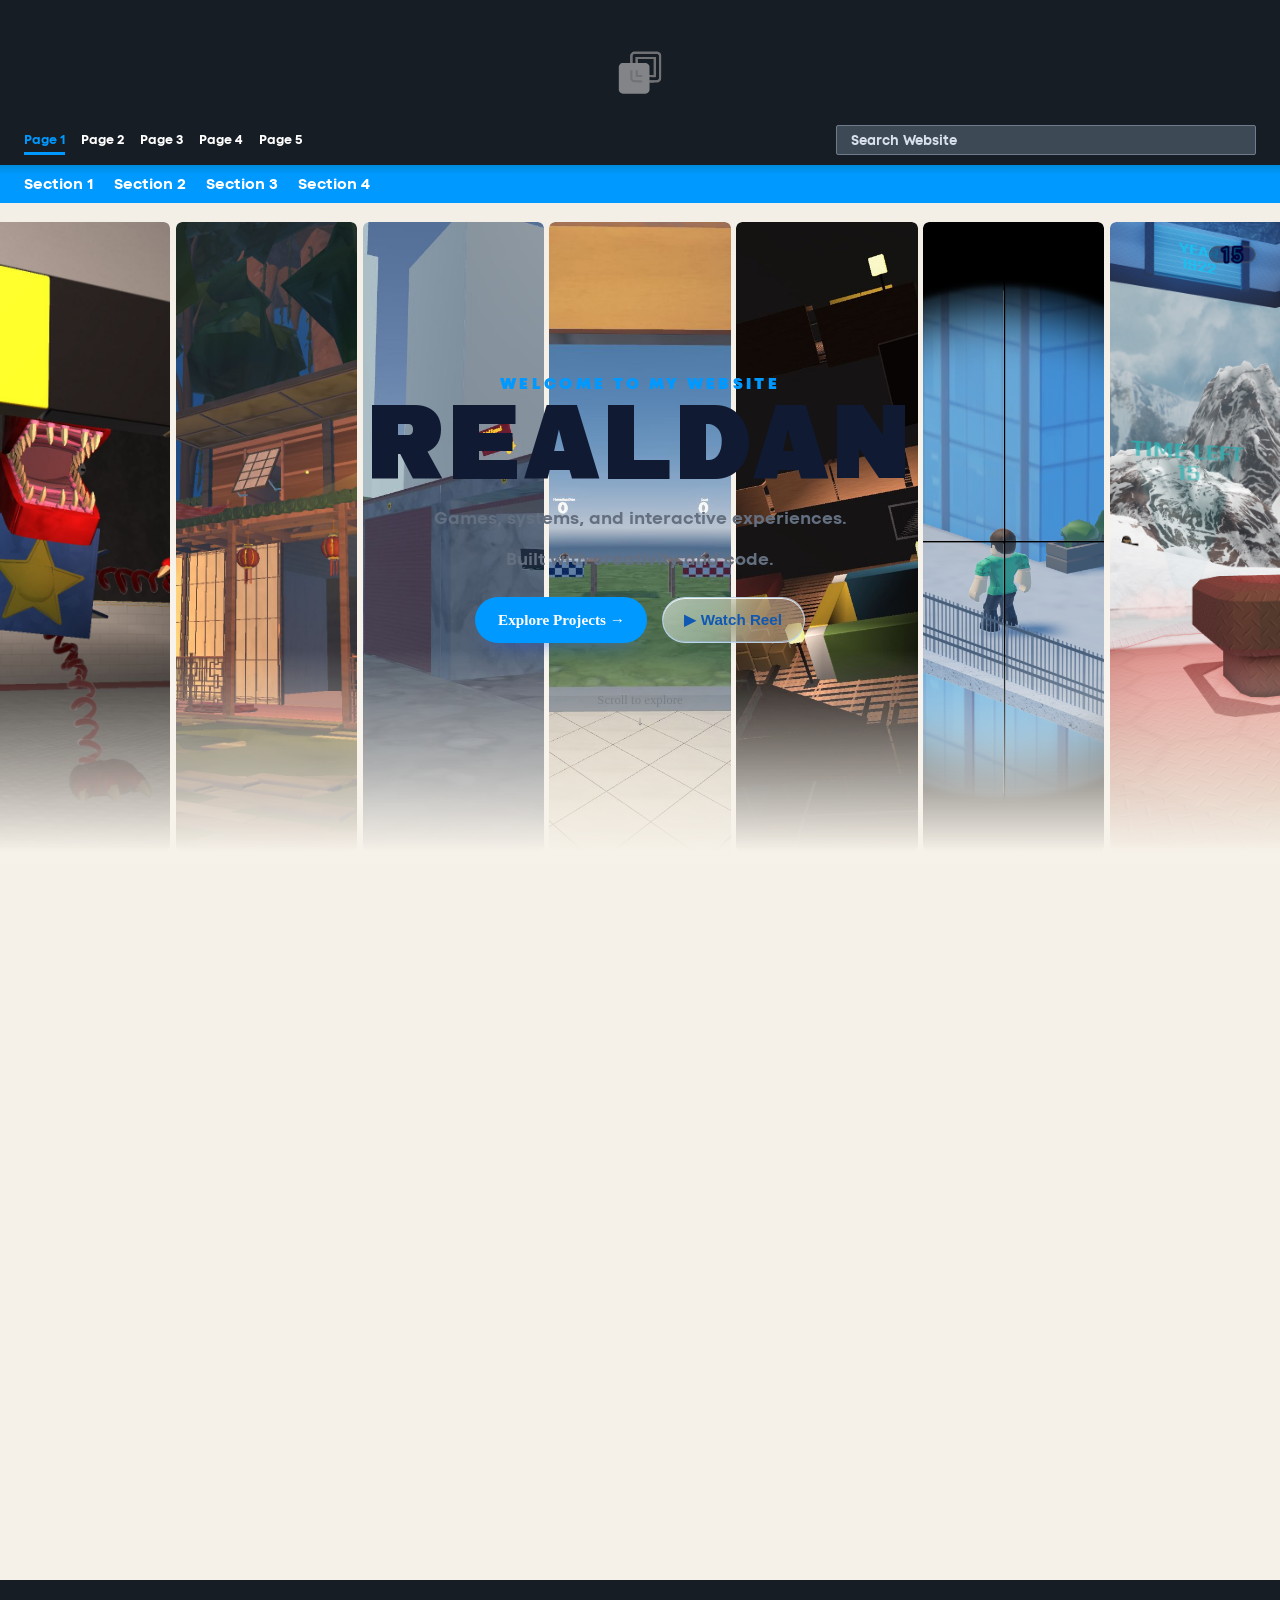
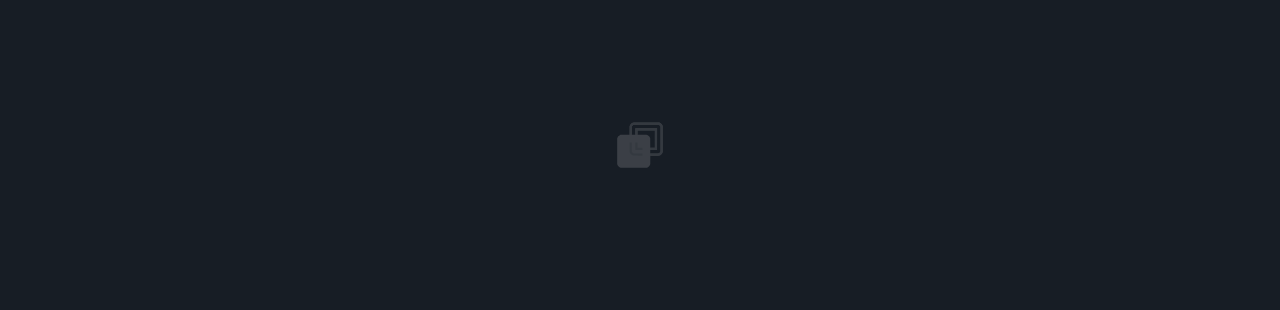
==== index.html @ 208616e4 "Add looping hero video and strip fade-rotation" ====
<!DOCTYPE html>
<html lang="en">
<head>
  <meta charset="UTF-8" />
  <meta name="viewport" content="width=device-width, initial-scale=1.0" />
  <title>Professional Layout</title>
  <link rel="stylesheet" href="styles.css" />
</head>
<body>
  <header>
    <div class="top-bar">
      <div class="top-inner">
        <img class="top-bar-logo" src="Images/logo.svg" alt="Site logo" width="100" height="100" />


        <div class="top-controls">
          <nav class="page-nav" aria-label="Page navigation">
            <a href="index.html" class="page-btn">Page 1</a>
            <a href="page2.html" class="page-btn">Page 2</a>
            <a href="page3.html" class="page-btn">Page 3</a>
            <a href="page4.html" class="page-btn">Page 4</a>
            <a href="page5.html" class="page-btn">Page 5</a>
          </nav>

          <div class="search-wrap">
            <label class="sr-only" for="site-search">Search Website</label>
            <input id="site-search" type="search" placeholder="Search Website" autocomplete="off" />
            <ul id="search-results" class="search-results" hidden></ul>
          </div>
        </div>
      </div>
    </div>

    <nav class="accent-bar" aria-label="Section navigation">
      <div class="accent-inner">
        <a href="#" class="nav-btn">Section 1</a>
        <a href="#" class="nav-btn">Section 2</a>
        <a href="#" class="nav-btn">Section 3</a>
        <a href="#" class="nav-btn">Section 4</a>
      </div>
    </nav>
  </header>

  <section class="games-hero" aria-label="Introduction banner">
    <div class="games-hero-inner">
      <div class="games-image-placeholder">
        <video class="hero-bg-video" autoplay muted loop playsinline aria-hidden="true">
          <source src="Video/testvideo.webm" type="video/webm" />
        </video>
        <div class="hero-strip-row" aria-hidden="true">
          <img class="hero-strip-image js-hero-image" src="Images/Games/img1.jpg" alt="" />
          <img class="hero-strip-image js-hero-image" src="Images/Games/img2.jpg" alt="" />
          <img class="hero-strip-image js-hero-image" src="Images/Games/img3.jpg" alt="" />
          <img class="hero-strip-image js-hero-image" src="Images/Games/img4.jpg" alt="" />
          <img class="hero-strip-image js-hero-image" src="Images/Games/img5.jpg" alt="" />
          <img class="hero-strip-image js-hero-image" src="Images/Games/img6.jpg" alt="" />
          <img class="hero-strip-image js-hero-image" src="Images/Games/img7.jpg" alt="" />
        </div>

        <div class="hero-center-content">
          <p class="hero-kicker">WELCOME TO MY WEBSITE</p>
          <h1 class="games-overlay">REALDAN</h1>
          <p class="games-subtitle">Games, systems, and interactive experiences.</p>
          <p class="games-subtitle games-subtitle-second">Built with creativity and code.</p>

          <div class="hero-actions">
            <a class="hero-btn hero-btn-primary" href="#page-content">Explore Projects <span aria-hidden="true">→</span></a>
            <button class="hero-btn hero-btn-secondary js-open-reel" type="button">▶ Watch Reel</button>
          </div>

          <div class="hero-scroll">
            <span>Scroll to explore</span>
            <span aria-hidden="true">↓</span>
          </div>
        </div>
      </div>
    </div>
  </section>

  <main class="content" id="page-content"></main>

  <div class="reel-modal" id="reel-modal" hidden>
    <div class="reel-modal-dialog" role="dialog" aria-modal="true" aria-label="Watch reel video">
      <button class="reel-close js-close-reel" type="button" aria-label="Close reel">✕</button>
      <video class="reel-video" controls playsinline preload="metadata">
        <source src="Video/testvideo.webm" type="video/webm" />
        Your browser does not support the video tag.
      </video>
    </div>
  </div>

  <footer class="site-footer">
    <div class="site-footer-inner">
      <img class="site-footer-logo" src="Images/logo.svg" alt="Site logo" width="130" height="130" />
    </div>
  </footer>

  <script src="script.js"></script>
</body>
</html>
---- styles.css ----
@font-face {
  font-family: "DIN Bold";
  src: url("Fonts/DIN Bold/DIN Bold.otf") format("opentype");
  font-style: normal;
  font-weight: 700;
}


@font-face {
  font-family: "Big Deal";
  src: url("Fonts/a_big_deal/aBigDeal.ttf") format("opentype");
  font-style: normal;
  font-weight: 700;
}

@font-face {
  font-family: "mont_blanc";
  src: url("Fonts/mont_blanc/MontBlanc-Trial-Black.ttf") format("opentype");
  font-style: normal;
  font-weight: 700;
}

@font-face {
  font-family: "madani_2";
  src: url("Fonts/madani_2/MadaniArabicDEMO-Bold.ttf") format("opentype");
  font-style: normal;
  font-weight: 700;
}

@font-face {
  font-family: "code_next";
  src: url("Fonts/code_next/CodeNext-Trial-Bold.ttf") format("opentype");
  font-style: normal;
  font-weight: 700;
}


:root {
  /* ================================
     QUICK EDIT CONTROLS
     Change these values to customize
     ================================ */

  /* Theme colors */
  --background: #f6f1e8;
  --top-bar: #171d25;
  --top-bar-glow: rgba(255, 255, 255, 0.45);
  --accent: #0099ff;
  --accent-dark: #008bdb;
  --text: #1f1f1f;
  --brand-color: #e1e0dc;

  /* Layout controls (adjust these first) */
  --container-max-width: 1420px;
  --top-bar-height: 165px;
  --top-bar-pad-x: 1.5rem;
  --top-bar-pad-top: 1rem;
  --top-bar-pad-bottom: 1.1rem;
  --row-gap: 0.45rem;
  --top-controls-bottom-gap: 2px;
  --top-controls-drop: 10px;

  --accent-height: 38px;
  --accent-pad-x: 1.5rem;

  --brand-size: 2rem;
  --page-link-size: 0.8rem;
  --section-link-size: 0.95rem;

  --search-width: 420px;
  --search-height: 30px;
  --search-bg: #3e4956;
  --search-outline: #6d7b8c;

  --glow-height: 10px;

  --games-media-height: 680px;

  /* Typography controls */
  --font-ui: "code_next", Arial, Helvetica, sans-serif;
  --font-title: "Big Deal", "mont_blanc", serif;
  --font-kicker: "mont_blanc", Arial, Helvetica, sans-serif;
  --font-body: "code_next", Arial, Helvetica, sans-serif;
  --hero-title-base-size: 6.1rem;
  --hero-subtitle-base-size: 1.08rem;
  --hero-kicker-base-size: 0.95rem;
  --hero-button-base-size: 0.95rem;

  /* Percentage-based scaling (100 = original size) */
  --hero-title-scale: 100;
  --hero-subtitle-scale: 100;
  --hero-kicker-scale: 100;
  --hero-button-scale: 100;
}


* {
  box-sizing: border-box;
  margin: 0;
  padding: 0;
}

html {
  scroll-behavior: smooth;
}

body {
  background-color: var(--background);
  color: var(--text);
  min-height: 100vh;
  display: flex;
  flex-direction: column;
}

.page-btn,
.nav-btn,
#site-search,
.search-results li button,
.games-overlay,
.content,
.content h1,
.content p,
.content a,
.games-subtitle,
.sr-only {
  font-family: var(--font-ui);
}

.top-bar {
  position: relative;
  width: 100%;
  min-height: var(--top-bar-height);
  background-color: var(--top-bar);
  color: #ffffff;
  padding: var(--top-bar-pad-top) var(--top-bar-pad-x) var(--top-bar-pad-bottom);
}


.top-bar::before {
  content: "";
  position: absolute;
  top: 0;
  left: 50%;
  transform: translateX(-50%);
  width: min(var(--container-max-width), calc(100% - (var(--top-bar-pad-x) * 2)));
  height: 96px;
  
  -webkit-mask-image: linear-gradient(to right, transparent 0%, #000 50%, transparent 100%);
  mask-image: linear-gradient(to right, transparent 0%, #000 50%, transparent 100%);
  pointer-events: none;
}

/* White glow on the bottom of the dark bar, centered in the main container */
.top-bar::after {
  content: "";
  position: absolute;
  left: 50%;
  transform: translateX(-50%);
  bottom: 0;
  width: min(var(--container-max-width), calc(100% - (var(--top-bar-pad-x) * 2)));
  height: var(--glow-height);
  
  pointer-events: none;
}

.top-inner,
.accent-inner,
.content {
  max-width: var(--container-max-width);
  margin: 0 auto;
}

.top-inner {
  position: relative;
  display: flex;
  flex-direction: column;
  justify-content: flex-end;
  min-height: calc(var(--top-bar-height) - var(--top-bar-pad-top) - var(--top-bar-pad-bottom));
  gap: var(--row-gap);
}

.top-bar-logo {
  position: absolute;
  top: 1.5rem;
  left: 50%;
  transform: translateX(-50%);
  width: 65px;
  height: 65px;
  pointer-events: none;
  opacity: 0.6;
  object-fit: contain;
}

/* Row containing left page links and right search */
.top-controls {
  display: flex;
  align-items: center;
  justify-content: space-between;
  gap: 1rem;
  z-index: 2;
  margin-bottom: var(--top-controls-bottom-gap);
  transform: translateY(var(--top-controls-drop));
}

.page-nav {
  display: flex;
  gap: 1rem;
  flex-wrap: wrap;
}

.page-btn {
  color: #ffffff;
  text-decoration: none;
  font-weight: 400;
  font-size: var(--page-link-size);
  line-height: 1;
}

.page-btn.active {
  color: var(--accent);
  font-weight: 700;
  text-decoration: underline;
  text-decoration-color: var(--accent);
  text-decoration-thickness: 3px;
  text-underline-offset: 8px;
}

.page-btn:hover,
.page-btn:focus-visible {
  text-decoration: underline;
}

.search-wrap {
  position: relative;
  width: min(var(--search-width), 100%);
  margin-left: auto;
}

#site-search {
  width: 100%;
  height: var(--search-height);
  border-radius: 2px;
  border: 1px solid var(--search-outline);
  background-color: var(--search-bg);
  color: #ffffff;
  padding: 0 0.85rem;
  outline: none;
}

#site-search::placeholder {
  color: #d8e1eb;
}

#site-search:focus {
  border-color: #9db0c5;
  box-shadow: 0 0 0 2px rgba(157, 176, 197, 0.3);
}

.search-results {
  list-style: none;
  position: absolute;
  top: calc(100% + 0.35rem);
  left: 0;
  right: 0;
  background: #ffffff;
  color: #1f1f1f;
  border: 1px solid #cad2db;
  border-radius: 8px;
  max-height: 220px;
  overflow-y: auto;
  z-index: 5;
}

.search-results li button {
  width: 100%;
  text-align: left;
  border: none;
  background: transparent;
  padding: 0.6rem 0.75rem;
  cursor: pointer;
}

.search-results li button:hover,
.search-results li button:focus {
  background: #f1f4f8;
}

.accent-bar {
  width: 100%;
  height: var(--accent-height);
  display: flex;
  align-items: center;
  padding: 0 var(--accent-pad-x);
  background: linear-gradient(to bottom, var(--accent-dark) 0%, var(--accent) 24%, var(--accent) 100%);
}

.accent-inner {
  width: 100%;
  display: flex;
  gap: 1.25rem;
}

.nav-btn {
  color: #ffffff;
  text-decoration: none;
  font-size: var(--section-link-size);
  font-weight: 700;
  line-height: 1;
}

.nav-btn:hover,
.nav-btn:focus-visible {
  text-decoration: underline;
}

.content {
  margin: 0 auto;
  min-height: calc(100vh - var(--top-bar-height) - var(--accent-height));
  padding: 0 var(--accent-pad-x);
  width: 100%;
  flex: 1;
}

.search-hit {
  color: #ffffff;
  background-color: var(--accent);
  padding: 0 0.15em;
  border-radius: 2px;
}

.sr-only {
  position: absolute;
  width: 1px;
  height: 1px;
  padding: 0;
  margin: -1px;
  overflow: hidden;
  clip: rect(0, 0, 0, 0);
  white-space: nowrap;
  border: 0;
}

.games-hero {
  padding: 0;
  margin-top: 0rem;
}

.games-hero-inner {
  max-width: var(--container-max-width);
  margin: 0 auto;
}

.games-image-placeholder {
  position: relative;
  width: 100%;
  min-height: var(--games-media-height);
  background: linear-gradient(to bottom, #f4efe6 0%, #f8f4ed 72%, var(--background) 100%);
  overflow: hidden;
  display: flex;
  align-items: center;
  justify-content: center;
  padding: 2.2rem 1rem 1.25rem;
}

.hero-bg-video {
  position: absolute;
  inset: 0;
  width: 100%;
  height: 100%;
  object-fit: cover;
  opacity: 0.28;
  filter: saturate(85%) contrast(95%);
  z-index: 0;
  pointer-events: none;
}

.games-overlay {
  font-family: var(--font-title);
  font-size: calc(var(--hero-title-base-size) * (var(--hero-title-scale) / 100));
  font-weight: 800;
  color: #101a33;
  text-align: center;
  letter-spacing: 0.03em;
  line-height: 0.92;
}

.games-subtitle {
  font-family: var(--font-body);
  font-size: calc(var(--hero-subtitle-base-size) * (var(--hero-subtitle-scale) / 100));
  font-weight: 400;
  color: #646f80;
  text-align: center;
  line-height: 1.4;
}

.games-subtitle-second {
  margin-top: 0.25rem;
}

.hero-center-content {
  position: relative;
  z-index: 2;
  display: flex;
  flex-direction: column;
  align-items: center;
  justify-content: center;
  gap: 0.75rem;
  text-align: center;
  width: min(560px, 100%);
}

.hero-kicker {
  font-family: var(--font-kicker);
  color: #0099ff;
  font-size: calc(var(--hero-kicker-base-size) * (var(--hero-kicker-scale) / 100));
  letter-spacing: 0.22em;
  font-weight: 700;
}

.hero-actions {
  margin-top: 0.9rem;
  display: flex;
  gap: 0.9rem;
  flex-wrap: wrap;
  justify-content: center;
}

.hero-btn {
  text-decoration: none;
  padding: 0.8rem 1.35rem;
  border-radius: 999px;
  font-weight: 700;
  font-size: calc(var(--hero-button-base-size) * (var(--hero-button-scale) / 100));
  border: 1px solid transparent;
  transition: transform 0.15s ease, box-shadow 0.2s ease;
  cursor: pointer;
}

.hero-btn:hover,
.hero-btn:focus-visible {
  transform: translateY(-1px);
}

.hero-btn-primary {
  background: #0099ff;
  color: #ffffff;
  box-shadow: 0 12px 22px -16px rgba(29, 86, 233, 0.85);
}

.hero-btn-secondary {
  color: #0f58b3;
  border-color: rgba(196, 225, 255, 0.75);
  background:
    linear-gradient(140deg, rgba(255, 255, 255, 0.56), rgba(230, 243, 255, 0.18));
  -webkit-backdrop-filter: blur(18px) saturate(150%);
  backdrop-filter: blur(18px) saturate(150%);
  box-shadow:
    inset 0 1px 0 rgba(255, 255, 255, 0.85),
    inset 0 -1px 0 rgba(156, 197, 255, 0.35),
    0 14px 30px -22px rgba(18, 70, 156, 0.7);
}

.hero-scroll {
  margin-top: 2.4rem;
  display: inline-flex;
  flex-direction: column;
  gap: 0.35rem;
  align-items: center;
  color: #7b8087;
  font-size: 0.8rem;
}

.hero-strip-row {
  position: absolute;
  top: 1.2rem;
  left: -0.7rem;
  right: -0.7rem;
  height: clamp(460px, 70vh, 670px);
  display: flex;
  gap: 0.35rem;
  align-items: flex-start;
  justify-content: space-between;
  pointer-events: none;
  perspective: 1200px;
  transform-style: preserve-3d;
  z-index: 1;
}

.hero-strip-image {
  flex: 1 1 0;
  min-width: 0;
  height: 100%;
  object-fit: cover;
  border-radius: 6px;
  box-shadow: 0 18px 30px -16px rgba(8, 16, 43, 0.4);
  -webkit-mask-image: linear-gradient(to bottom, #000 68%, transparent 100%);
  mask-image: linear-gradient(to bottom, #000 68%, transparent 100%);
  transform-origin: top center;
  transform-style: preserve-3d;
  opacity: 1;
  transition: opacity 0.45s ease;
}

.hero-strip-image.is-fading {
  opacity: 0;
}

.reel-modal[hidden] {
  display: none;
}

.reel-modal {
  position: fixed;
  inset: 0;
  z-index: 20;
  display: grid;
  place-items: center;
}

.reel-modal-dialog {
  position: relative;
  width: min(980px, calc(100% - 1.5rem));
  border-radius: 24px;
  background: transparent;
  padding: 0;
}

.reel-video {
  width: 100%;
  max-height: 80vh;
  border-radius: 24px;
  display: block;
  background: #000;
  box-shadow: 0 26px 54px -28px rgba(0, 0, 0, 0.82);
}

.reel-close {
  position: absolute;
  top: 0.8rem;
  right: 0.8rem;
  width: 2.1rem;
  height: 2.1rem;
  border-radius: 999px;
  border: 1px solid rgba(255, 255, 255, 0.48);
  background: rgba(12, 18, 34, 0.45);
  color: #f5f8ff;
  font-size: 1rem;
  line-height: 1;
  cursor: pointer;
  -webkit-backdrop-filter: blur(8px);
  backdrop-filter: blur(8px);
}

@media (max-width: 980px) {
  :root {
    --hero-title-scale: 75;
    --hero-subtitle-scale: 92;
    --hero-kicker-scale: 90;
    --hero-button-scale: 95;
  }

  .hero-strip-row {
    display: none;
  }

  .games-image-placeholder {
    min-height: 560px;
  }

  .hero-actions {
    gap: 0.7rem;
  }
}

@media (max-width: 640px) {
  :root {
    --hero-title-scale: 57;
    --hero-subtitle-scale: 88;
    --hero-kicker-scale: 82;
    --hero-button-scale: 90;
  }
}

.site-footer {
  width: 100%;
  background-color: var(--top-bar);
  min-height: calc(var(--top-bar-height) * 2);
  display: flex;
  align-items: center;
  padding: 1.5rem var(--top-bar-pad-x);
}

.site-footer-inner {
  width: 100%;
  max-width: var(--container-max-width);
  margin: 0 auto;
  display: flex;
  justify-content: center;
  align-items: center;
}

.site-footer-logo {
  width: 70px;
  height: 70px;
  object-fit: contain;
  opacity: 0.2;
    
}
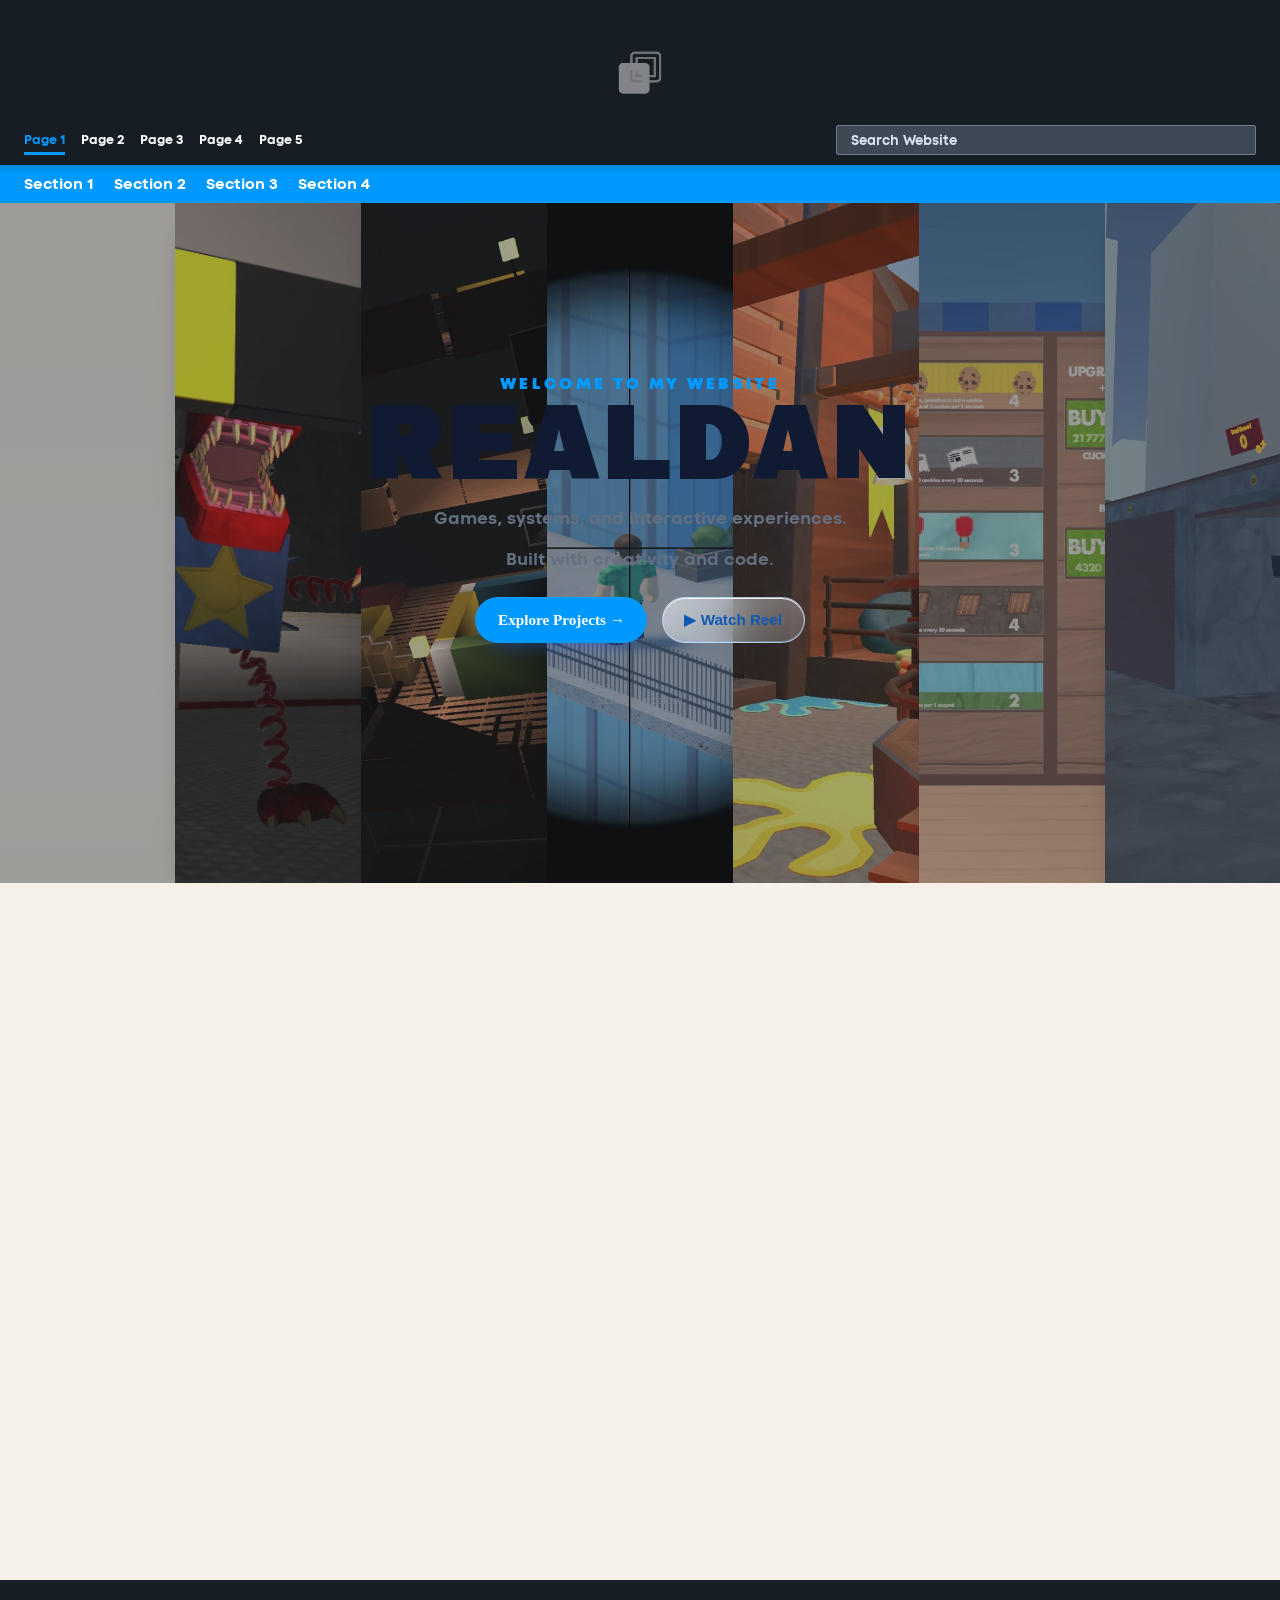
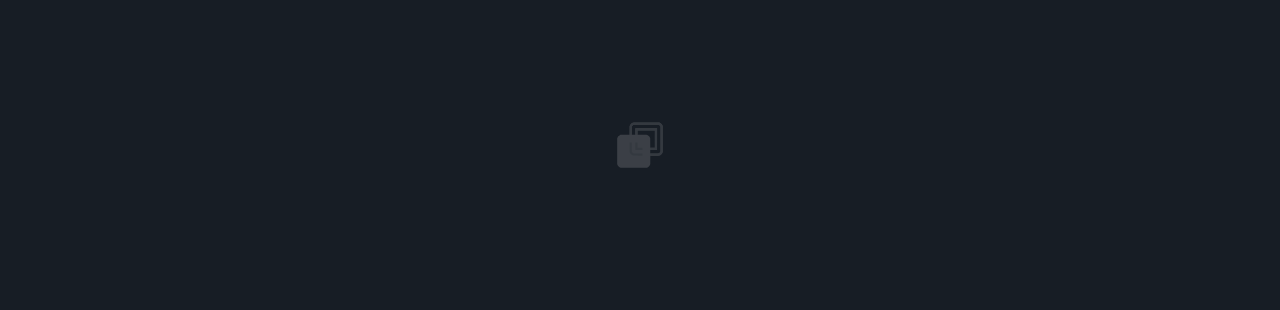
==== commit 61f89b47: "Add per-strip video reveal and dark overlay layer" ====
--- a/index.html
+++ b/index.html
@@ -44,9 +44,15 @@
   <section class="games-hero" aria-label="Introduction banner">
     <div class="games-hero-inner">
       <div class="games-image-placeholder">
-        <video class="hero-bg-video" autoplay muted loop playsinline aria-hidden="true">
-          <source src="Video/testvideo.webm" type="video/webm" />
-        </video>
+        <div class="hero-video-row" aria-hidden="true">
+          <video class="hero-strip-video js-strip-video" muted loop playsinline preload="metadata"><source src="Video/testvideo.webm" type="video/webm" /></video>
+          <video class="hero-strip-video js-strip-video" muted loop playsinline preload="metadata"><source src="Video/testvideo.webm" type="video/webm" /></video>
+          <video class="hero-strip-video js-strip-video" muted loop playsinline preload="metadata"><source src="Video/testvideo.webm" type="video/webm" /></video>
+          <video class="hero-strip-video js-strip-video" muted loop playsinline preload="metadata"><source src="Video/testvideo.webm" type="video/webm" /></video>
+          <video class="hero-strip-video js-strip-video" muted loop playsinline preload="metadata"><source src="Video/testvideo.webm" type="video/webm" /></video>
+          <video class="hero-strip-video js-strip-video" muted loop playsinline preload="metadata"><source src="Video/testvideo.webm" type="video/webm" /></video>
+          <video class="hero-strip-video js-strip-video" muted loop playsinline preload="metadata"><source src="Video/testvideo.webm" type="video/webm" /></video>
+        </div>
         <div class="hero-strip-row" aria-hidden="true">
           <img class="hero-strip-image js-hero-image" src="Images/Games/img1.jpg" alt="" />
           <img class="hero-strip-image js-hero-image" src="Images/Games/img2.jpg" alt="" />
@@ -56,6 +62,7 @@
           <img class="hero-strip-image js-hero-image" src="Images/Games/img6.jpg" alt="" />
           <img class="hero-strip-image js-hero-image" src="Images/Games/img7.jpg" alt="" />
         </div>
+        <div class="hero-strip-darken" aria-hidden="true"></div>
 
         <div class="hero-center-content">
           <p class="hero-kicker">WELCOME TO MY WEBSITE</p>
--- a/styles.css
+++ b/styles.css
@@ -362,15 +362,39 @@
   padding: 2.2rem 1rem 1.25rem;
 }
 
-.hero-bg-video {
-  position: absolute;
-  inset: 0;
-  width: 100%;
+.hero-video-row {
+  position: absolute;
+  top: 0;
+  left: -0.7rem;
+  right: -0.7rem;
+  bottom: 0;
+  display: flex;
+  gap: 0;
+  z-index: 0;
+  pointer-events: none;
+}
+
+.hero-strip-video {
+  flex: 1 1 0;
+  min-width: 0;
   height: 100%;
   object-fit: cover;
-  opacity: 0.28;
-  filter: saturate(85%) contrast(95%);
-  z-index: 0;
+  opacity: 0;
+  transition: opacity 0.45s ease;
+}
+
+.hero-strip-video.is-active {
+  opacity: 1;
+}
+
+.hero-strip-darken {
+  position: absolute;
+  top: 0;
+  left: -0.7rem;
+  right: -0.7rem;
+  bottom: 0;
+  background: rgba(34, 38, 44, 0.42);
+  z-index: 2;
   pointer-events: none;
 }
 
@@ -399,7 +423,7 @@
 
 .hero-center-content {
   position: relative;
-  z-index: 2;
+  z-index: 3;
   display: flex;
   flex-direction: column;
   align-items: center;
@@ -472,12 +496,12 @@
 
 .hero-strip-row {
   position: absolute;
-  top: 1.2rem;
+  top: 0;
   left: -0.7rem;
   right: -0.7rem;
-  height: clamp(460px, 70vh, 670px);
-  display: flex;
-  gap: 0.35rem;
+  bottom: 0;
+  display: flex;
+  gap: 0;
   align-items: flex-start;
   justify-content: space-between;
   pointer-events: none;
@@ -491,17 +515,17 @@
   min-width: 0;
   height: 100%;
   object-fit: cover;
-  border-radius: 6px;
+  border-radius: 0;
   box-shadow: 0 18px 30px -16px rgba(8, 16, 43, 0.4);
-  -webkit-mask-image: linear-gradient(to bottom, #000 68%, transparent 100%);
-  mask-image: linear-gradient(to bottom, #000 68%, transparent 100%);
+  -webkit-mask-image: none;
+  mask-image: none;
   transform-origin: top center;
   transform-style: preserve-3d;
   opacity: 1;
-  transition: opacity 0.45s ease;
-}
-
-.hero-strip-image.is-fading {
+  transition: opacity 2s ease;
+}
+
+.hero-strip-image.is-transparent {
   opacity: 0;
 }
 
@@ -559,7 +583,9 @@
     --hero-button-scale: 95;
   }
 
-  .hero-strip-row {
+  .hero-video-row,
+  .hero-strip-row,
+  .hero-strip-darken {
     display: none;
   }
 
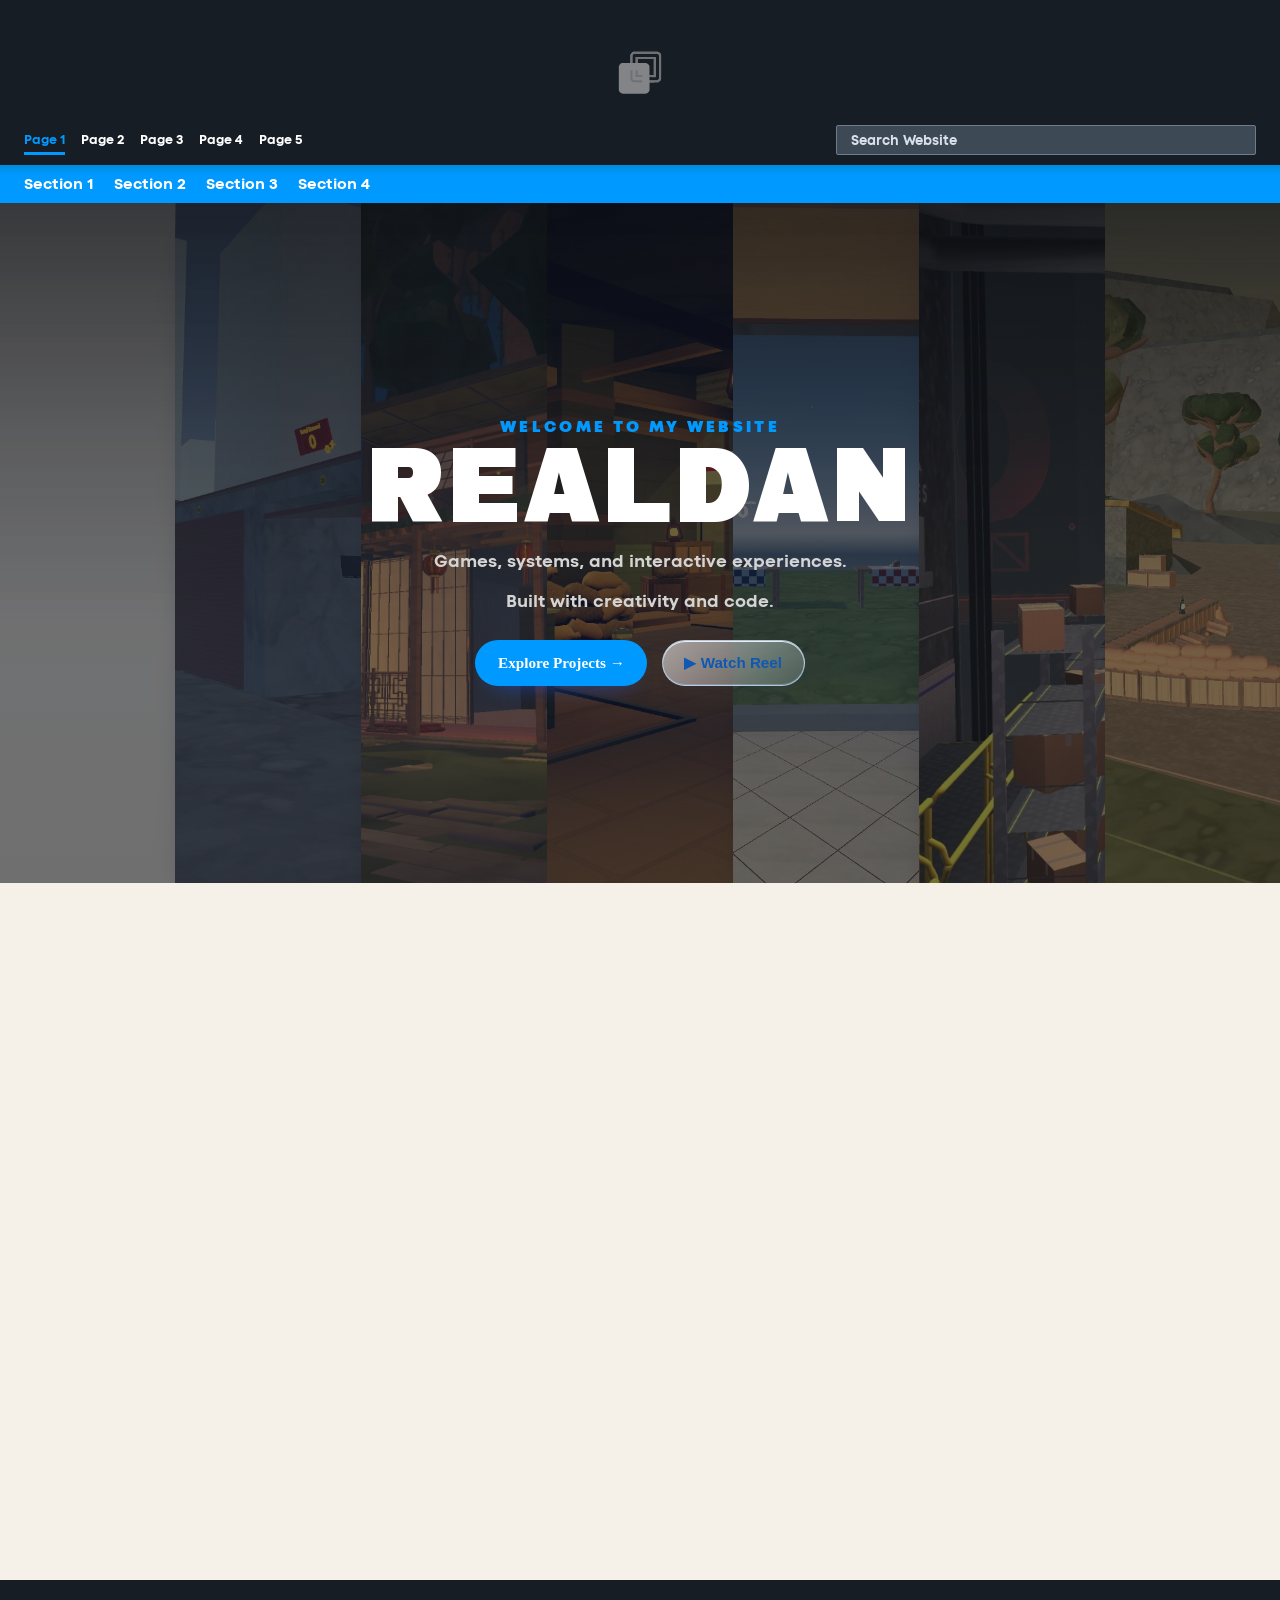
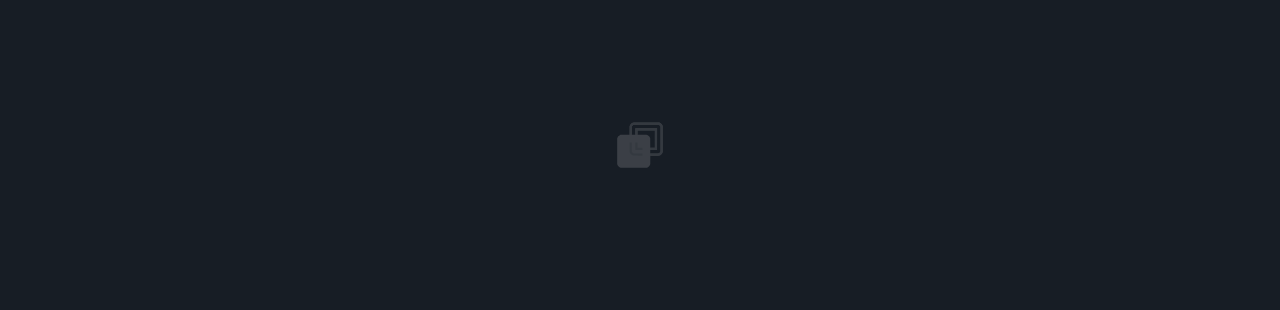
==== commit abc951f1: "e" ====
--- a/index.html
+++ b/index.html
@@ -75,10 +75,7 @@
             <button class="hero-btn hero-btn-secondary js-open-reel" type="button">▶ Watch Reel</button>
           </div>
 
-          <div class="hero-scroll">
-            <span>Scroll to explore</span>
-            <span aria-hidden="true">↓</span>
-          </div>
+          
         </div>
       </div>
     </div>
--- a/styles.css
+++ b/styles.css
@@ -393,7 +393,9 @@
   left: -0.7rem;
   right: -0.7rem;
   bottom: 0;
-  background: rgba(34, 38, 44, 0.42);
+  background:
+    linear-gradient(to bottom, rgba(10, 12, 16, 0.55) 0%, rgba(10, 12, 16, 0.2) 34%, rgba(10, 12, 16, 0) 62%),
+    rgba(22, 26, 32, 0.6);
   z-index: 2;
   pointer-events: none;
 }
@@ -402,7 +404,7 @@
   font-family: var(--font-title);
   font-size: calc(var(--hero-title-base-size) * (var(--hero-title-scale) / 100));
   font-weight: 800;
-  color: #101a33;
+  color: #ffffff;
   text-align: center;
   letter-spacing: 0.03em;
   line-height: 0.92;
@@ -412,7 +414,7 @@
   font-family: var(--font-body);
   font-size: calc(var(--hero-subtitle-base-size) * (var(--hero-subtitle-scale) / 100));
   font-weight: 400;
-  color: #646f80;
+  color: #d4d4d4;
   text-align: center;
   line-height: 1.4;
 }
@@ -484,15 +486,7 @@
     0 14px 30px -22px rgba(18, 70, 156, 0.7);
 }
 
-.hero-scroll {
-  margin-top: 2.4rem;
-  display: inline-flex;
-  flex-direction: column;
-  gap: 0.35rem;
-  align-items: center;
-  color: #7b8087;
-  font-size: 0.8rem;
-}
+
 
 .hero-strip-row {
   position: absolute;
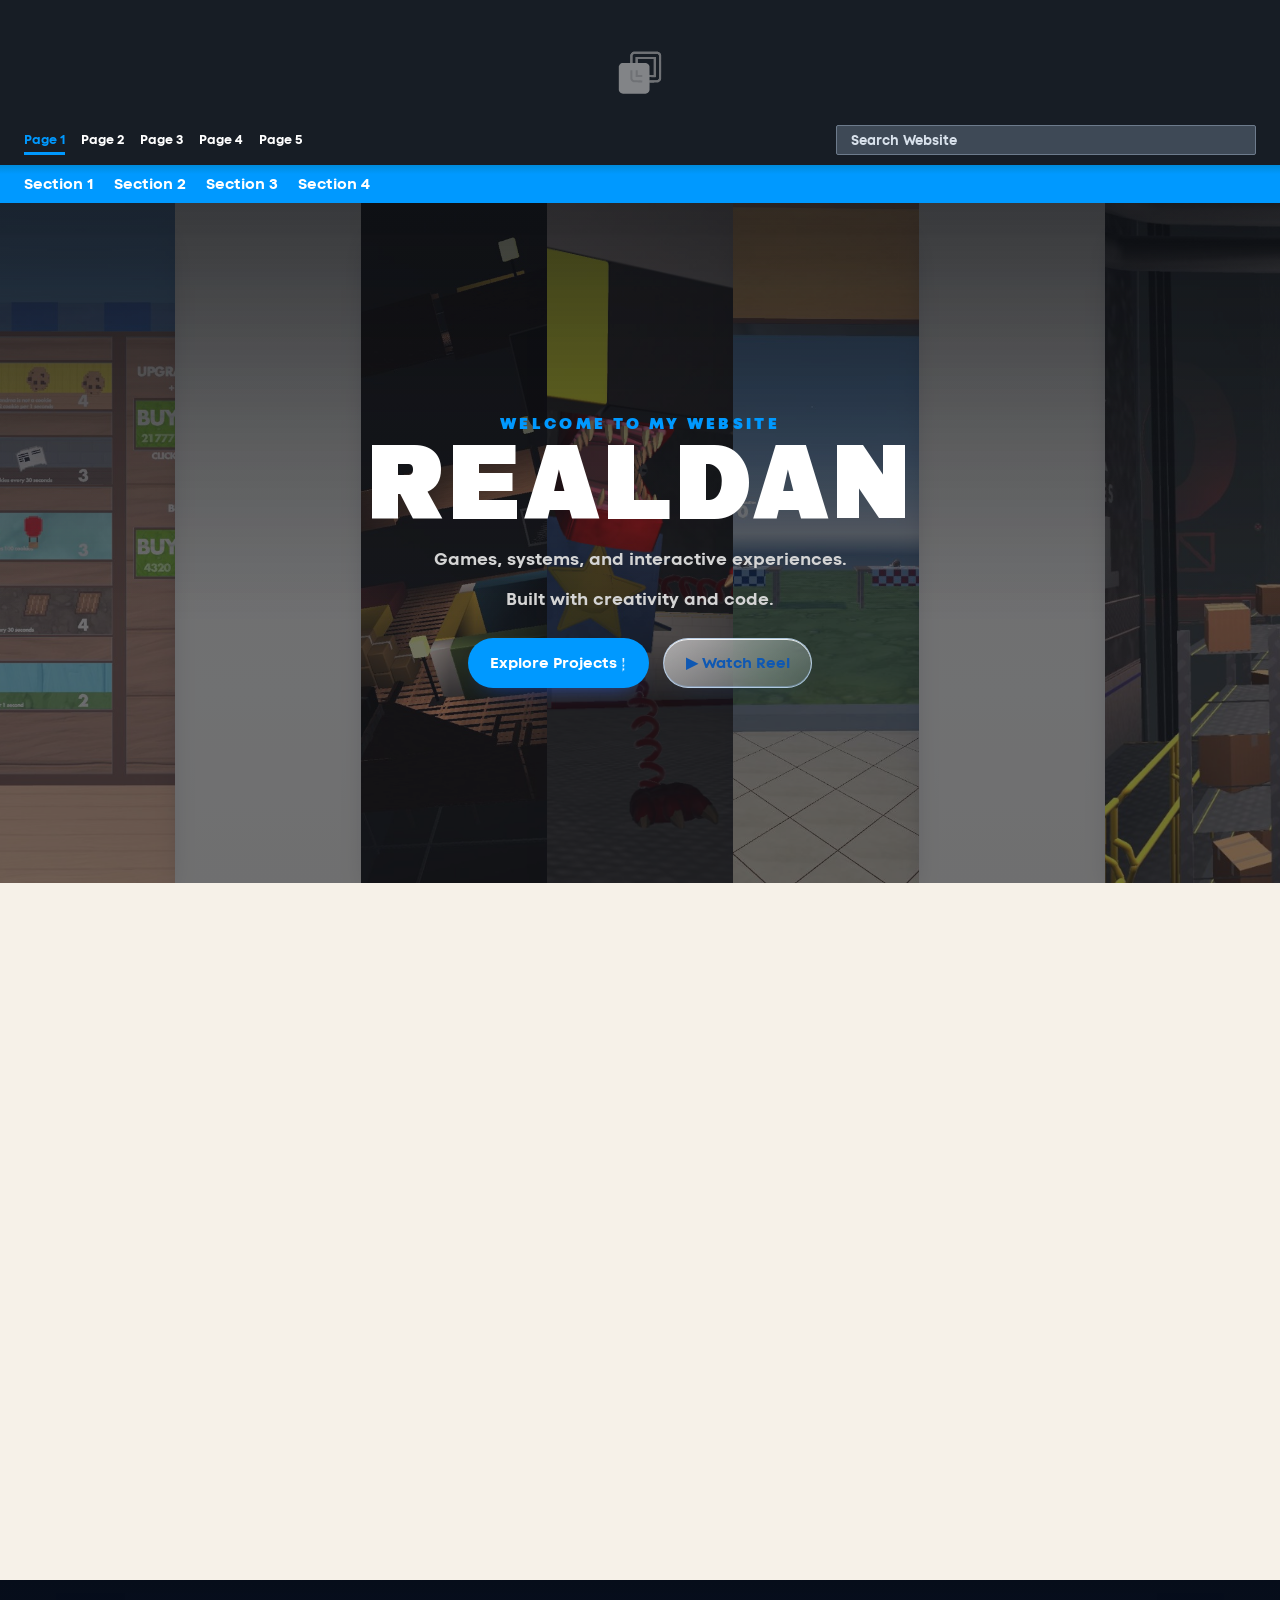
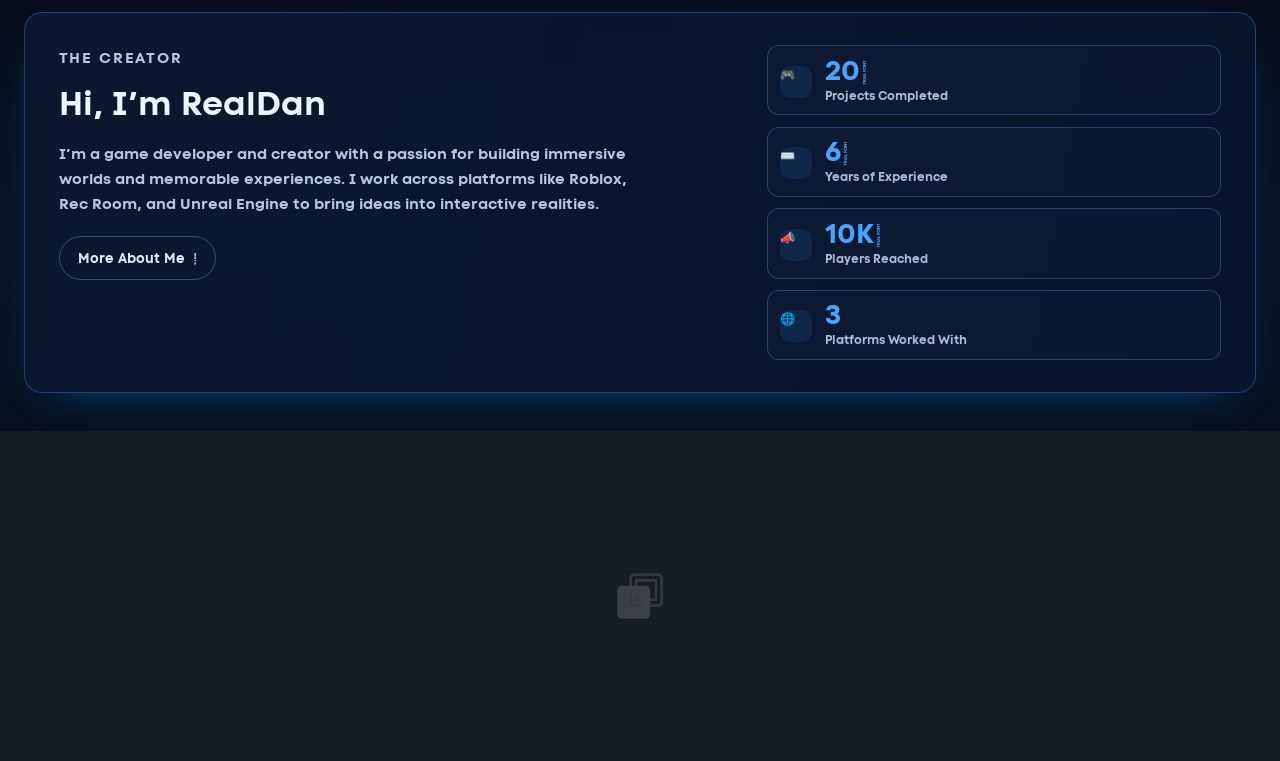
==== commit 7dc1a67e: "Style hero button font and add about section near footer" ====
--- a/index.html
+++ b/index.html
@@ -83,6 +83,52 @@
 
   <main class="content" id="page-content"></main>
 
+  <section class="about-preview" aria-labelledby="about-preview-title">
+    <div class="about-preview-inner">
+      <div class="about-preview-card">
+        <div class="about-preview-left">
+          <p class="about-preview-kicker">THE CREATOR</p>
+          <h2 id="about-preview-title">Hi, I’m RealDan</h2>
+          <p>
+            I’m a game developer and creator with a passion for building immersive worlds and memorable experiences.
+            I work across platforms like Roblox, Rec Room, and Unreal Engine to bring ideas into interactive realities.
+          </p>
+          <a class="about-preview-btn" href="#page-content">More About Me <span aria-hidden="true">→</span></a>
+        </div>
+        <div class="about-preview-stats" aria-label="Creator stats">
+          <div class="about-stat-item">
+            <span class="about-stat-icon" aria-hidden="true">🎮</span>
+            <div>
+              <strong>20+</strong>
+              <span>Projects Completed</span>
+            </div>
+          </div>
+          <div class="about-stat-item">
+            <span class="about-stat-icon" aria-hidden="true">⌨️</span>
+            <div>
+              <strong>6+</strong>
+              <span>Years of Experience</span>
+            </div>
+          </div>
+          <div class="about-stat-item">
+            <span class="about-stat-icon" aria-hidden="true">📣</span>
+            <div>
+              <strong>10K+</strong>
+              <span>Players Reached</span>
+            </div>
+          </div>
+          <div class="about-stat-item">
+            <span class="about-stat-icon" aria-hidden="true">🌐</span>
+            <div>
+              <strong>3</strong>
+              <span>Platforms Worked With</span>
+            </div>
+          </div>
+        </div>
+      </div>
+    </div>
+  </section>
+
   <div class="reel-modal" id="reel-modal" hidden>
     <div class="reel-modal-dialog" role="dialog" aria-modal="true" aria-label="Watch reel video">
       <button class="reel-close js-close-reel" type="button" aria-label="Close reel">✕</button>
--- a/styles.css
+++ b/styles.css
@@ -452,6 +452,7 @@
 }
 
 .hero-btn {
+  font-family: var(--font-body);
   text-decoration: none;
   padding: 0.8rem 1.35rem;
   border-radius: 999px;
@@ -523,6 +524,111 @@
   opacity: 0;
 }
 
+.about-preview {
+  width: 100%;
+  background: linear-gradient(180deg, #060d1a 0%, #091326 55%, #071020 100%);
+  padding: 2rem var(--accent-pad-x) 2.4rem;
+}
+
+.about-preview-inner {
+  max-width: var(--container-max-width);
+  margin: 0 auto;
+}
+
+.about-preview-card {
+  border: 1px solid rgba(77, 139, 255, 0.35);
+  border-radius: 18px;
+  padding: 2rem 2.1rem;
+  display: grid;
+  grid-template-columns: 1.5fr 1fr;
+  gap: 1.75rem;
+  background: linear-gradient(100deg, rgba(11, 25, 49, 0.96) 0%, rgba(10, 22, 45, 0.9) 100%);
+  box-shadow: 0 16px 45px -32px rgba(0, 153, 255, 0.8);
+}
+
+.about-preview-left h2,
+.about-preview-left p,
+.about-preview-kicker,
+.about-preview-btn,
+.about-stat-item strong,
+.about-stat-item span {
+  font-family: var(--font-body);
+}
+
+.about-preview-kicker {
+  color: #4aa3ff;
+  letter-spacing: 0.12em;
+  font-size: 0.78rem;
+  margin-bottom: 0.55rem;
+}
+
+.about-preview-left h2 {
+  color: #eff5ff;
+  font-size: 2.1rem;
+  margin-bottom: 0.8rem;
+}
+
+.about-preview-left p {
+  color: #b8c5dc;
+  font-size: 0.95rem;
+  line-height: 1.65;
+  max-width: 58ch;
+}
+
+.about-preview-btn {
+  display: inline-flex;
+  align-items: center;
+  gap: 0.5rem;
+  margin-top: 1.25rem;
+  padding: 0.7rem 1.15rem;
+  border-radius: 999px;
+  border: 1px solid rgba(104, 167, 255, 0.4);
+  color: #dfeaff;
+  text-decoration: none;
+  font-size: 0.85rem;
+  font-weight: 700;
+}
+
+.about-preview-stats {
+  display: grid;
+  align-content: center;
+  gap: 0.7rem;
+}
+
+.about-stat-item {
+  display: flex;
+  align-items: center;
+  gap: 0.8rem;
+  border: 1px solid rgba(90, 145, 219, 0.35);
+  border-radius: 12px;
+  padding: 0.6rem 0.75rem;
+  background: rgba(15, 31, 58, 0.4);
+}
+
+.about-stat-icon {
+  width: 2rem;
+  height: 2rem;
+  display: grid;
+  place-items: center;
+  border-radius: 10px;
+  background: rgba(19, 44, 81, 0.75);
+  font-size: 1rem;
+}
+
+.about-stat-item strong {
+  display: block;
+  color: #4aa3ff;
+  font-size: 1.75rem;
+  line-height: 1;
+}
+
+.about-stat-item span {
+  display: block;
+  color: #a8bbd9;
+  font-size: 0.76rem;
+  margin-top: 0.2rem;
+}
+
 .reel-modal[hidden] {
   display: none;
 }
@@ -590,6 +696,10 @@
   .hero-actions {
     gap: 0.7rem;
   }
+
+  .about-preview-card {
+    grid-template-columns: 1fr;
+  }
 }
 
 @media (max-width: 640px) {
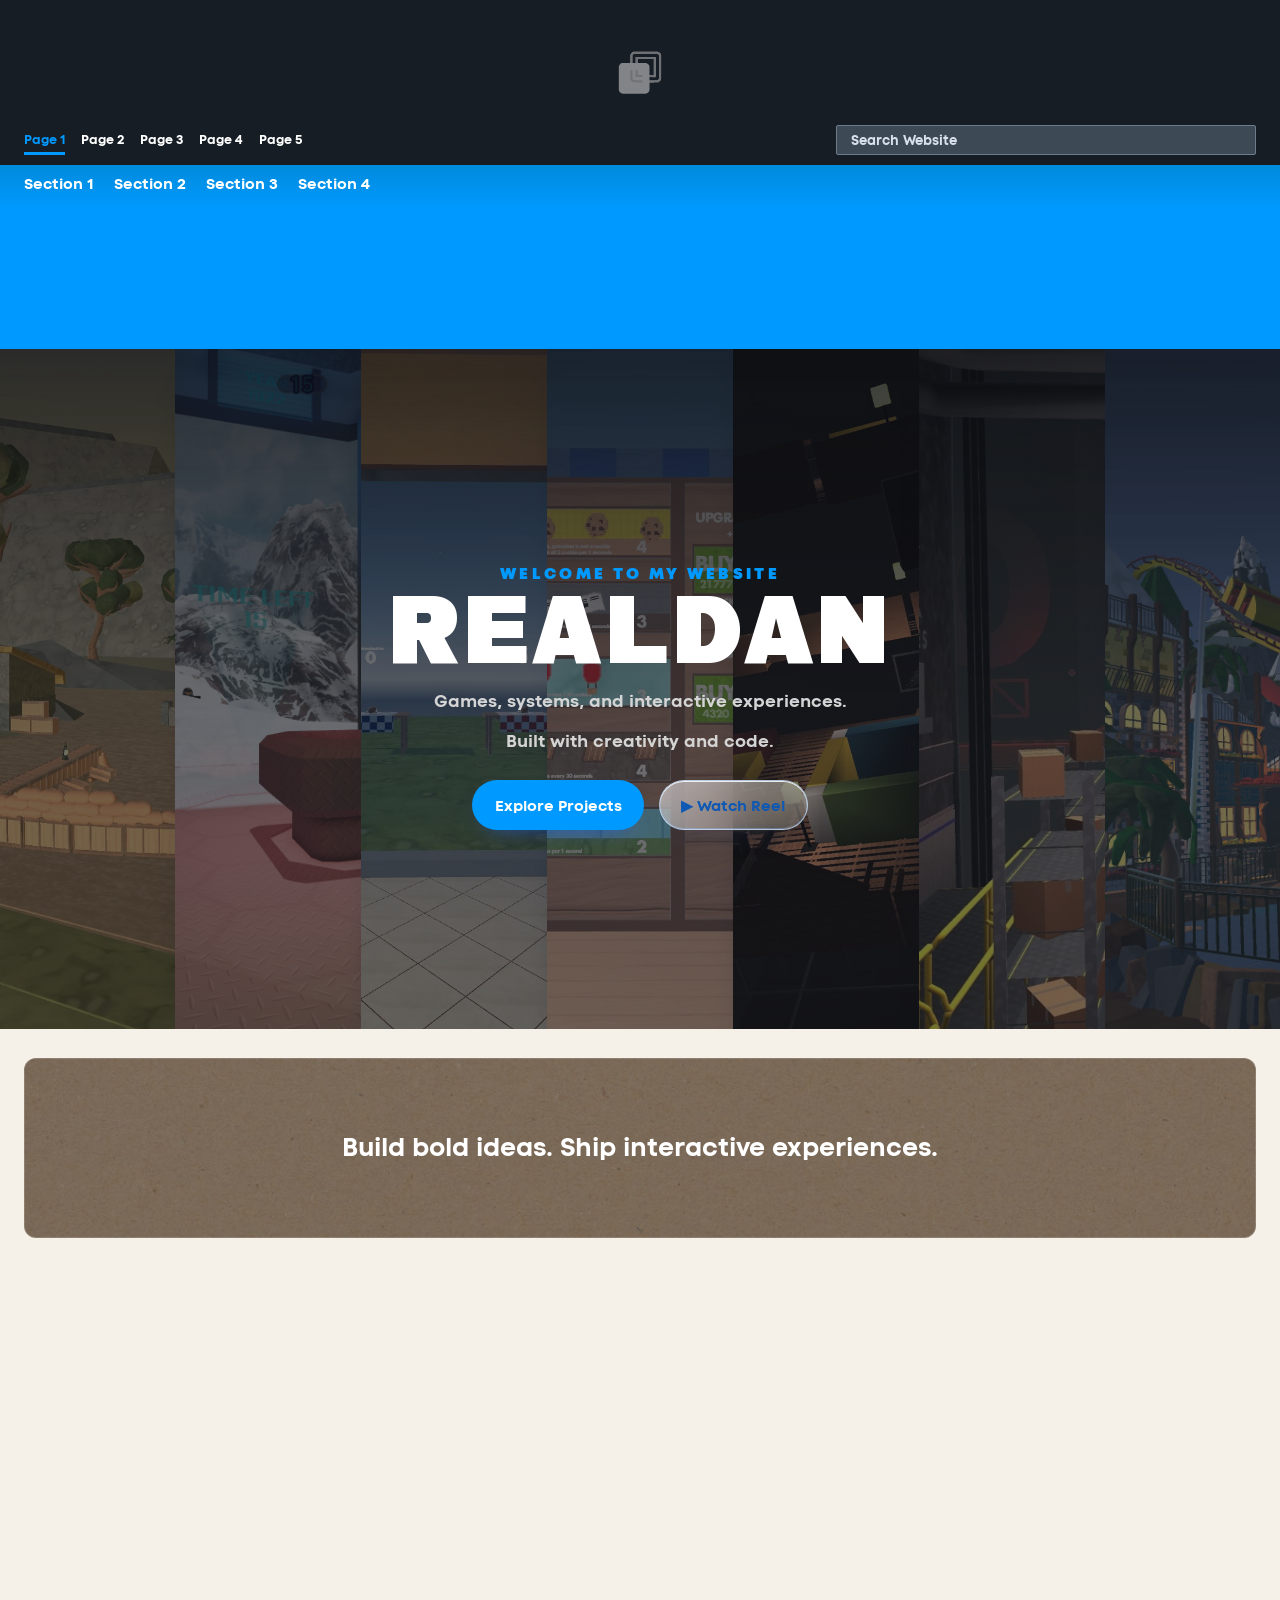
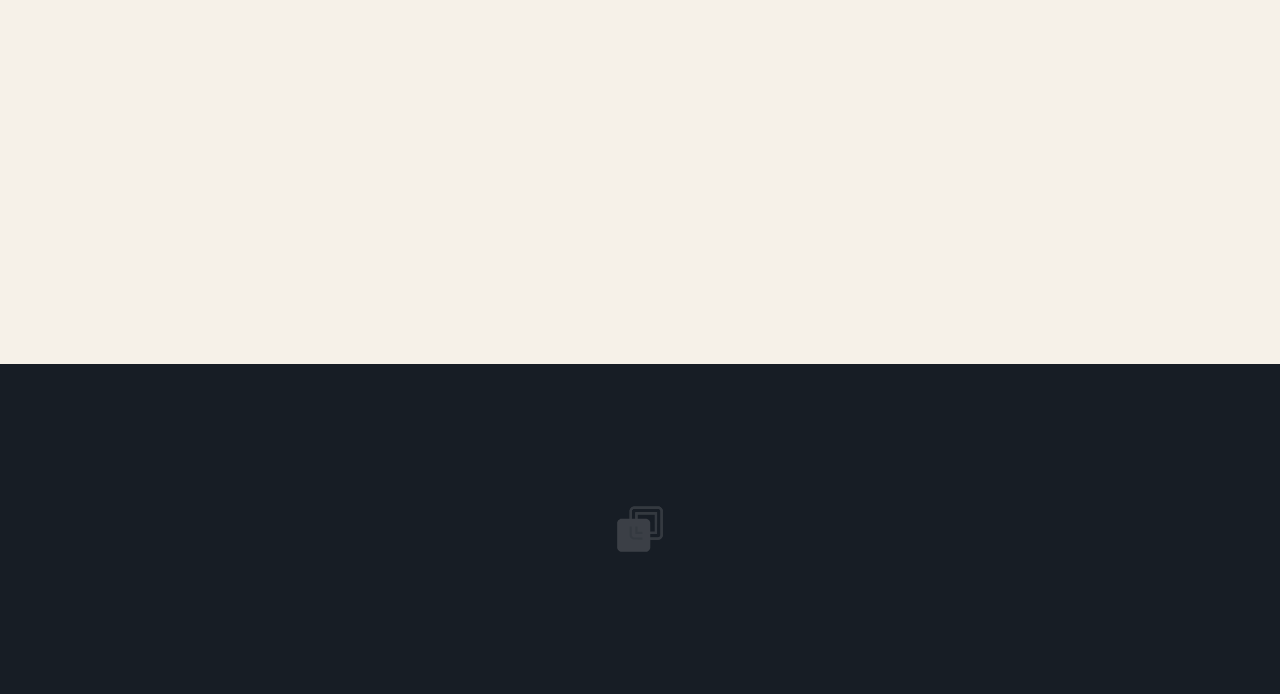
==== commit bc494a94: "Improve responsive layout and interactive header behavior" ====
--- a/index.html
+++ b/index.html
@@ -31,12 +31,20 @@
       </div>
     </div>
 
-    <nav class="accent-bar" aria-label="Section navigation">
+    <nav class="accent-bar js-accent-bar" aria-label="Section navigation">
       <div class="accent-inner">
         <a href="#" class="nav-btn">Section 1</a>
         <a href="#" class="nav-btn">Section 2</a>
         <a href="#" class="nav-btn">Section 3</a>
         <a href="#" class="nav-btn">Section 4</a>
+      </div>
+      <div class="accent-hover-panel" aria-hidden="true">
+        <div class="accent-hover-grid">
+          <div class="accent-hover-image"></div>
+          <div class="accent-hover-image"></div>
+          <div class="accent-hover-image"></div>
+          <div class="accent-hover-image"></div>
+        </div>
       </div>
     </nav>
   </header>
@@ -71,7 +79,7 @@
           <p class="games-subtitle games-subtitle-second">Built with creativity and code.</p>
 
           <div class="hero-actions">
-            <a class="hero-btn hero-btn-primary" href="#page-content">Explore Projects <span aria-hidden="true">→</span></a>
+            <a class="hero-btn hero-btn-primary" href="#page-content">Explore Projects</a>
             <button class="hero-btn hero-btn-secondary js-open-reel" type="button">▶ Watch Reel</button>
           </div>
 
@@ -81,53 +89,13 @@
     </div>
   </section>
 
-  <main class="content" id="page-content"></main>
-
-  <section class="about-preview" aria-labelledby="about-preview-title">
-    <div class="about-preview-inner">
-      <div class="about-preview-card">
-        <div class="about-preview-left">
-          <p class="about-preview-kicker">THE CREATOR</p>
-          <h2 id="about-preview-title">Hi, I’m RealDan</h2>
-          <p>
-            I’m a game developer and creator with a passion for building immersive worlds and memorable experiences.
-            I work across platforms like Roblox, Rec Room, and Unreal Engine to bring ideas into interactive realities.
-          </p>
-          <a class="about-preview-btn" href="#page-content">More About Me <span aria-hidden="true">→</span></a>
-        </div>
-        <div class="about-preview-stats" aria-label="Creator stats">
-          <div class="about-stat-item">
-            <span class="about-stat-icon" aria-hidden="true">🎮</span>
-            <div>
-              <strong>20+</strong>
-              <span>Projects Completed</span>
-            </div>
-          </div>
-          <div class="about-stat-item">
-            <span class="about-stat-icon" aria-hidden="true">⌨️</span>
-            <div>
-              <strong>6+</strong>
-              <span>Years of Experience</span>
-            </div>
-          </div>
-          <div class="about-stat-item">
-            <span class="about-stat-icon" aria-hidden="true">📣</span>
-            <div>
-              <strong>10K+</strong>
-              <span>Players Reached</span>
-            </div>
-          </div>
-          <div class="about-stat-item">
-            <span class="about-stat-icon" aria-hidden="true">🌐</span>
-            <div>
-              <strong>3</strong>
-              <span>Platforms Worked With</span>
-            </div>
-          </div>
-        </div>
-      </div>
+  <section class="cardboard-frame" aria-label="Featured message frame">
+    <div class="cardboard-frame-inner">
+      <p>Build bold ideas. Ship interactive experiences.</p>
     </div>
   </section>
+
+  <main class="content" id="page-content"></main>
 
   <div class="reel-modal" id="reel-modal" hidden>
     <div class="reel-modal-dialog" role="dialog" aria-modal="true" aria-label="Watch reel video">
--- a/styles.css
+++ b/styles.css
@@ -61,6 +61,7 @@
   --top-controls-drop: 10px;
 
   --accent-height: 38px;
+  --accent-expanded-height: 240px;
   --accent-pad-x: 1.5rem;
 
   --brand-size: 2rem;
@@ -110,6 +111,10 @@
   min-height: 100vh;
   display: flex;
   flex-direction: column;
+}
+
+body.accent-sticky {
+  padding-top: var(--accent-height);
 }
 
 .page-btn,
@@ -286,18 +291,71 @@
 }
 
 .accent-bar {
-  width: 100%;
-  height: var(--accent-height);
-  display: flex;
-  align-items: center;
+  position: relative;
+  width: 100%;
+  min-height: var(--accent-height);
+  display: flex;
+  flex-direction: column;
+  justify-content: flex-start;
   padding: 0 var(--accent-pad-x);
   background: linear-gradient(to bottom, var(--accent-dark) 0%, var(--accent) 24%, var(--accent) 100%);
+  overflow: hidden;
+  transition: min-height 0.35s ease;
+  z-index: 8;
+}
+
+body.accent-sticky .accent-bar {
+  position: fixed;
+  top: 0;
+  left: 0;
+  right: 0;
+}
+
+.accent-bar.is-expanded {
+  min-height: var(--accent-expanded-height);
 }
 
 .accent-inner {
   width: 100%;
   display: flex;
   gap: 1.25rem;
+  align-items: center;
+  min-height: var(--accent-height);
+  z-index: 2;
+}
+
+.accent-hover-panel {
+  width: 100%;
+  opacity: 0;
+  transform: translateY(12px);
+  transition: opacity 0.25s ease, transform 0.25s ease;
+  pointer-events: none;
+  padding: 0 0 1rem;
+}
+
+.accent-bar.is-expanded .accent-hover-panel {
+  opacity: 1;
+  transform: translateY(0);
+}
+
+.accent-hover-grid {
+  display: grid;
+  grid-template-columns: repeat(4, minmax(0, 1fr));
+  gap: 0.9rem;
+}
+
+.accent-hover-image {
+  border-radius: 8px;
+  min-height: 130px;
+  background: linear-gradient(140deg, rgba(255, 255, 255, 0.2), rgba(255, 255, 255, 0.05));
+  border: 1px solid rgba(255, 255, 255, 0.45);
+  box-shadow: inset 0 0 0 1px rgba(255, 255, 255, 0.12);
+  opacity: 0;
+  transition: opacity 0.25s ease;
+}
+
+.accent-bar.is-expanded .accent-hover-image {
+  opacity: 1;
 }
 
 .nav-btn {
@@ -402,7 +460,7 @@
 
 .games-overlay {
   font-family: var(--font-title);
-  font-size: calc(var(--hero-title-base-size) * (var(--hero-title-scale) / 100));
+  font-size: clamp(2.6rem, 7vw, calc(var(--hero-title-base-size) * (var(--hero-title-scale) / 100)));
   font-weight: 800;
   color: #ffffff;
   text-align: center;
@@ -412,7 +470,7 @@
 
 .games-subtitle {
   font-family: var(--font-body);
-  font-size: calc(var(--hero-subtitle-base-size) * (var(--hero-subtitle-scale) / 100));
+  font-size: clamp(0.92rem, 1.7vw, calc(var(--hero-subtitle-base-size) * (var(--hero-subtitle-scale) / 100)));
   font-weight: 400;
   color: #d4d4d4;
   text-align: center;
@@ -438,7 +496,7 @@
 .hero-kicker {
   font-family: var(--font-kicker);
   color: #0099ff;
-  font-size: calc(var(--hero-kicker-base-size) * (var(--hero-kicker-scale) / 100));
+  font-size: clamp(0.8rem, 1.4vw, calc(var(--hero-kicker-base-size) * (var(--hero-kicker-scale) / 100)));
   letter-spacing: 0.22em;
   font-weight: 700;
 }
@@ -452,15 +510,15 @@
 }
 
 .hero-btn {
-  font-family: var(--font-body);
   text-decoration: none;
   padding: 0.8rem 1.35rem;
   border-radius: 999px;
   font-weight: 700;
-  font-size: calc(var(--hero-button-base-size) * (var(--hero-button-scale) / 100));
+  font-size: clamp(0.88rem, 1.35vw, calc(var(--hero-button-base-size) * (var(--hero-button-scale) / 100)));
   border: 1px solid transparent;
   transition: transform 0.15s ease, box-shadow 0.2s ease;
   cursor: pointer;
+  font-family: var(--font-ui);
 }
 
 .hero-btn:hover,
@@ -472,6 +530,33 @@
   background: #0099ff;
   color: #ffffff;
   box-shadow: 0 12px 22px -16px rgba(29, 86, 233, 0.85);
+}
+
+.cardboard-frame {
+  background-color: var(--background);
+  padding: 1.8rem var(--accent-pad-x);
+}
+
+.cardboard-frame-inner {
+  max-width: var(--container-max-width);
+  margin: 0 auto;
+  min-height: 180px;
+  border-radius: 12px;
+  background-image: linear-gradient(rgba(20, 20, 20, 0.45), rgba(20, 20, 20, 0.45)), url("Images/cardboard.webp");
+  background-size: cover;
+  background-position: center;
+  border: 1px solid rgba(255, 255, 255, 0.15);
+  display: grid;
+  place-items: center;
+  text-align: center;
+  padding: 1.2rem;
+}
+
+.cardboard-frame-inner p {
+  color: #ffffff;
+  font-family: var(--font-ui);
+  font-size: clamp(1rem, 2.1vw, 1.6rem);
+  font-weight: 700;
 }
 
 .hero-btn-secondary {
@@ -524,111 +609,6 @@
   opacity: 0;
 }
 
-.about-preview {
-  width: 100%;
-  background: linear-gradient(180deg, #060d1a 0%, #091326 55%, #071020 100%);
-  padding: 2rem var(--accent-pad-x) 2.4rem;
-}
-
-.about-preview-inner {
-  max-width: var(--container-max-width);
-  margin: 0 auto;
-}
-
-.about-preview-card {
-  border: 1px solid rgba(77, 139, 255, 0.35);
-  border-radius: 18px;
-  padding: 2rem 2.1rem;
-  display: grid;
-  grid-template-columns: 1.5fr 1fr;
-  gap: 1.75rem;
-  background: linear-gradient(100deg, rgba(11, 25, 49, 0.96) 0%, rgba(10, 22, 45, 0.9) 100%);
-  box-shadow: 0 16px 45px -32px rgba(0, 153, 255, 0.8);
-}
-
-.about-preview-left h2,
-.about-preview-left p,
-.about-preview-kicker,
-.about-preview-btn,
-.about-stat-item strong,
-.about-stat-item span {
-  font-family: var(--font-body);
-}
-
-.about-preview-kicker {
-  color: #4aa3ff;
-  letter-spacing: 0.12em;
-  font-size: 0.78rem;
-  margin-bottom: 0.55rem;
-}
-
-.about-preview-left h2 {
-  color: #eff5ff;
-  font-size: 2.1rem;
-  margin-bottom: 0.8rem;
-}
-
-.about-preview-left p {
-  color: #b8c5dc;
-  font-size: 0.95rem;
-  line-height: 1.65;
-  max-width: 58ch;
-}
-
-.about-preview-btn {
-  display: inline-flex;
-  align-items: center;
-  gap: 0.5rem;
-  margin-top: 1.25rem;
-  padding: 0.7rem 1.15rem;
-  border-radius: 999px;
-  border: 1px solid rgba(104, 167, 255, 0.4);
-  color: #dfeaff;
-  text-decoration: none;
-  font-size: 0.85rem;
-  font-weight: 700;
-}
-
-.about-preview-stats {
-  display: grid;
-  align-content: center;
-  gap: 0.7rem;
-}
-
-.about-stat-item {
-  display: flex;
-  align-items: center;
-  gap: 0.8rem;
-  border: 1px solid rgba(90, 145, 219, 0.35);
-  border-radius: 12px;
-  padding: 0.6rem 0.75rem;
-  background: rgba(15, 31, 58, 0.4);
-}
-
-.about-stat-icon {
-  width: 2rem;
-  height: 2rem;
-  display: grid;
-  place-items: center;
-  border-radius: 10px;
-  background: rgba(19, 44, 81, 0.75);
-  font-size: 1rem;
-}
-
-.about-stat-item strong {
-  display: block;
-  color: #4aa3ff;
-  font-size: 1.75rem;
-  line-height: 1;
-}
-
-.about-stat-item span {
-  display: block;
-  color: #a8bbd9;
-  font-size: 0.76rem;
-  margin-top: 0.2rem;
-}
-
 .reel-modal[hidden] {
   display: none;
 }
@@ -683,6 +663,19 @@
     --hero-button-scale: 95;
   }
 
+  .top-controls {
+    flex-wrap: wrap;
+    gap: 0.8rem;
+  }
+
+  .search-wrap {
+    width: 100%;
+  }
+
+  .accent-hover-grid {
+    grid-template-columns: repeat(2, minmax(0, 1fr));
+  }
+
   .hero-video-row,
   .hero-strip-row,
   .hero-strip-darken {
@@ -695,10 +688,6 @@
 
   .hero-actions {
     gap: 0.7rem;
-  }
-
-  .about-preview-card {
-    grid-template-columns: 1fr;
   }
 }
 
@@ -709,6 +698,22 @@
     --hero-kicker-scale: 82;
     --hero-button-scale: 90;
   }
+  .top-bar {
+    min-height: auto;
+  }
+
+  .top-bar-logo {
+    width: 52px;
+    height: 52px;
+  }
+
+  .page-nav {
+    gap: 0.65rem;
+  }
+
+  .accent-hover-grid {
+    grid-template-columns: 1fr;
+  }
 }
 
 .site-footer {
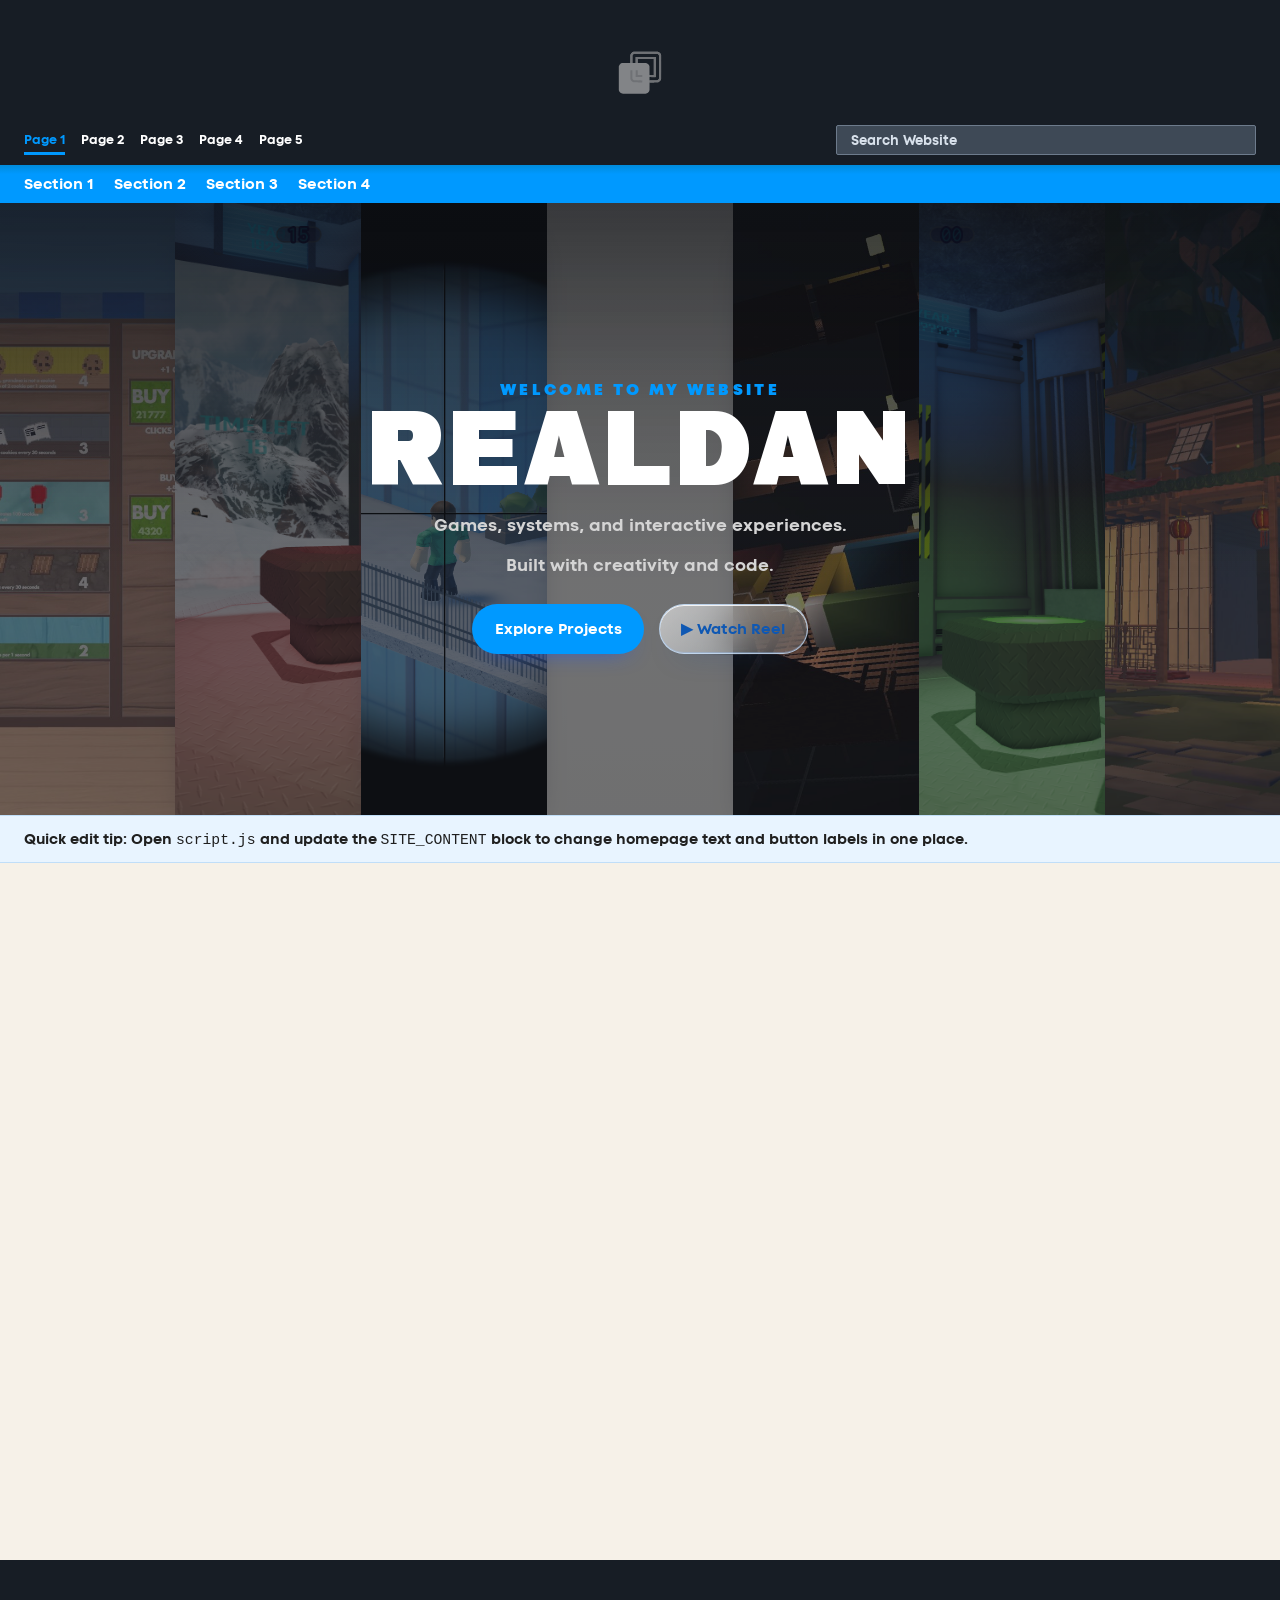
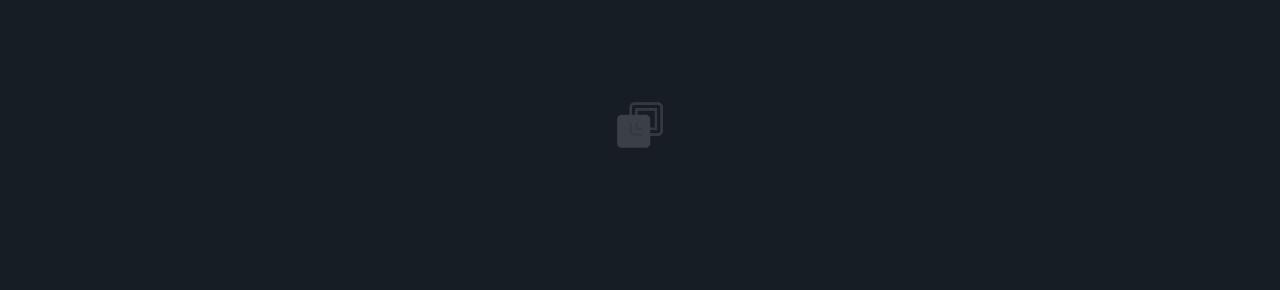
==== commit 5e0c3f5c: "Improve responsive scaling and simplify homepage editing" ====
--- a/index.html
+++ b/index.html
@@ -31,20 +31,12 @@
       </div>
     </div>
 
-    <nav class="accent-bar js-accent-bar" aria-label="Section navigation">
+    <nav class="accent-bar" aria-label="Section navigation">
       <div class="accent-inner">
         <a href="#" class="nav-btn">Section 1</a>
         <a href="#" class="nav-btn">Section 2</a>
         <a href="#" class="nav-btn">Section 3</a>
         <a href="#" class="nav-btn">Section 4</a>
-      </div>
-      <div class="accent-hover-panel" aria-hidden="true">
-        <div class="accent-hover-grid">
-          <div class="accent-hover-image"></div>
-          <div class="accent-hover-image"></div>
-          <div class="accent-hover-image"></div>
-          <div class="accent-hover-image"></div>
-        </div>
       </div>
     </nav>
   </header>
@@ -73,14 +65,14 @@
         <div class="hero-strip-darken" aria-hidden="true"></div>
 
         <div class="hero-center-content">
-          <p class="hero-kicker">WELCOME TO MY WEBSITE</p>
-          <h1 class="games-overlay">REALDAN</h1>
-          <p class="games-subtitle">Games, systems, and interactive experiences.</p>
-          <p class="games-subtitle games-subtitle-second">Built with creativity and code.</p>
+          <p class="hero-kicker js-edit-hero-kicker">WELCOME TO MY WEBSITE</p>
+          <h1 class="games-overlay js-edit-hero-title">REALDAN</h1>
+          <p class="games-subtitle js-edit-hero-subtitle">Games, systems, and interactive experiences.</p>
+          <p class="games-subtitle games-subtitle-second js-edit-hero-subtitle-2">Built with creativity and code.</p>
 
           <div class="hero-actions">
-            <a class="hero-btn hero-btn-primary" href="#page-content">Explore Projects</a>
-            <button class="hero-btn hero-btn-secondary js-open-reel" type="button">▶ Watch Reel</button>
+            <a class="hero-btn hero-btn-primary js-edit-projects-button" href="#page-content">Explore Projects</a>
+            <button class="hero-btn hero-btn-secondary js-open-reel js-edit-reel-button" type="button">▶ Watch Reel</button>
           </div>
 
           
@@ -89,9 +81,9 @@
     </div>
   </section>
 
-  <section class="cardboard-frame" aria-label="Featured message frame">
-    <div class="cardboard-frame-inner">
-      <p>Build bold ideas. Ship interactive experiences.</p>
+  <section class="quick-edit-note" aria-label="Editing help">
+    <div class="quick-edit-note-inner">
+      <p><strong>Quick edit tip:</strong> Open <code>script.js</code> and update the <code>SITE_CONTENT</code> block to change homepage text and button labels in one place.</p>
     </div>
   </section>
 
--- a/styles.css
+++ b/styles.css
@@ -52,8 +52,9 @@
 
   /* Layout controls (adjust these first) */
   --container-max-width: 1420px;
+  --content-side-padding: clamp(0.9rem, 2.4vw, 1.5rem);
   --top-bar-height: 165px;
-  --top-bar-pad-x: 1.5rem;
+  --top-bar-pad-x: var(--content-side-padding);
   --top-bar-pad-top: 1rem;
   --top-bar-pad-bottom: 1.1rem;
   --row-gap: 0.45rem;
@@ -61,8 +62,7 @@
   --top-controls-drop: 10px;
 
   --accent-height: 38px;
-  --accent-expanded-height: 240px;
-  --accent-pad-x: 1.5rem;
+  --accent-pad-x: var(--content-side-padding);
 
   --brand-size: 2rem;
   --page-link-size: 0.8rem;
@@ -108,13 +108,10 @@
 body {
   background-color: var(--background);
   color: var(--text);
+  font-family: var(--font-body);
   min-height: 100vh;
   display: flex;
   flex-direction: column;
-}
-
-body.accent-sticky {
-  padding-top: var(--accent-height);
 }
 
 .page-btn,
@@ -200,6 +197,7 @@
 .top-controls {
   display: flex;
   align-items: center;
+  flex-wrap: wrap;
   justify-content: space-between;
   gap: 1rem;
   z-index: 2;
@@ -291,71 +289,19 @@
 }
 
 .accent-bar {
-  position: relative;
-  width: 100%;
-  min-height: var(--accent-height);
-  display: flex;
-  flex-direction: column;
-  justify-content: flex-start;
+  width: 100%;
+  height: var(--accent-height);
+  display: flex;
+  align-items: center;
   padding: 0 var(--accent-pad-x);
   background: linear-gradient(to bottom, var(--accent-dark) 0%, var(--accent) 24%, var(--accent) 100%);
-  overflow: hidden;
-  transition: min-height 0.35s ease;
-  z-index: 8;
-}
-
-body.accent-sticky .accent-bar {
-  position: fixed;
-  top: 0;
-  left: 0;
-  right: 0;
-}
-
-.accent-bar.is-expanded {
-  min-height: var(--accent-expanded-height);
 }
 
 .accent-inner {
   width: 100%;
   display: flex;
   gap: 1.25rem;
-  align-items: center;
-  min-height: var(--accent-height);
-  z-index: 2;
-}
-
-.accent-hover-panel {
-  width: 100%;
-  opacity: 0;
-  transform: translateY(12px);
-  transition: opacity 0.25s ease, transform 0.25s ease;
-  pointer-events: none;
-  padding: 0 0 1rem;
-}
-
-.accent-bar.is-expanded .accent-hover-panel {
-  opacity: 1;
-  transform: translateY(0);
-}
-
-.accent-hover-grid {
-  display: grid;
-  grid-template-columns: repeat(4, minmax(0, 1fr));
-  gap: 0.9rem;
-}
-
-.accent-hover-image {
-  border-radius: 8px;
-  min-height: 130px;
-  background: linear-gradient(140deg, rgba(255, 255, 255, 0.2), rgba(255, 255, 255, 0.05));
-  border: 1px solid rgba(255, 255, 255, 0.45);
-  box-shadow: inset 0 0 0 1px rgba(255, 255, 255, 0.12);
-  opacity: 0;
-  transition: opacity 0.25s ease;
-}
-
-.accent-bar.is-expanded .accent-hover-image {
-  opacity: 1;
+  flex-wrap: wrap;
 }
 
 .nav-btn {
@@ -411,7 +357,7 @@
 .games-image-placeholder {
   position: relative;
   width: 100%;
-  min-height: var(--games-media-height);
+  min-height: clamp(430px, 68vh, var(--games-media-height));
   background: linear-gradient(to bottom, #f4efe6 0%, #f8f4ed 72%, var(--background) 100%);
   overflow: hidden;
   display: flex;
@@ -460,7 +406,7 @@
 
 .games-overlay {
   font-family: var(--font-title);
-  font-size: clamp(2.6rem, 7vw, calc(var(--hero-title-base-size) * (var(--hero-title-scale) / 100)));
+  font-size: clamp(2rem, 8.2vw, calc(var(--hero-title-base-size) * (var(--hero-title-scale) / 100)));
   font-weight: 800;
   color: #ffffff;
   text-align: center;
@@ -470,7 +416,7 @@
 
 .games-subtitle {
   font-family: var(--font-body);
-  font-size: clamp(0.92rem, 1.7vw, calc(var(--hero-subtitle-base-size) * (var(--hero-subtitle-scale) / 100)));
+  font-size: clamp(0.88rem, 1.8vw, calc(var(--hero-subtitle-base-size) * (var(--hero-subtitle-scale) / 100)));
   font-weight: 400;
   color: #d4d4d4;
   text-align: center;
@@ -496,7 +442,7 @@
 .hero-kicker {
   font-family: var(--font-kicker);
   color: #0099ff;
-  font-size: clamp(0.8rem, 1.4vw, calc(var(--hero-kicker-base-size) * (var(--hero-kicker-scale) / 100)));
+  font-size: clamp(0.75rem, 1.35vw, calc(var(--hero-kicker-base-size) * (var(--hero-kicker-scale) / 100)));
   letter-spacing: 0.22em;
   font-weight: 700;
 }
@@ -510,15 +456,15 @@
 }
 
 .hero-btn {
+  font-family: var(--font-body);
   text-decoration: none;
   padding: 0.8rem 1.35rem;
   border-radius: 999px;
   font-weight: 700;
-  font-size: clamp(0.88rem, 1.35vw, calc(var(--hero-button-base-size) * (var(--hero-button-scale) / 100)));
+  font-size: clamp(0.84rem, 1.4vw, calc(var(--hero-button-base-size) * (var(--hero-button-scale) / 100)));
   border: 1px solid transparent;
   transition: transform 0.15s ease, box-shadow 0.2s ease;
   cursor: pointer;
-  font-family: var(--font-ui);
 }
 
 .hero-btn:hover,
@@ -530,33 +476,6 @@
   background: #0099ff;
   color: #ffffff;
   box-shadow: 0 12px 22px -16px rgba(29, 86, 233, 0.85);
-}
-
-.cardboard-frame {
-  background-color: var(--background);
-  padding: 1.8rem var(--accent-pad-x);
-}
-
-.cardboard-frame-inner {
-  max-width: var(--container-max-width);
-  margin: 0 auto;
-  min-height: 180px;
-  border-radius: 12px;
-  background-image: linear-gradient(rgba(20, 20, 20, 0.45), rgba(20, 20, 20, 0.45)), url("Images/cardboard.webp");
-  background-size: cover;
-  background-position: center;
-  border: 1px solid rgba(255, 255, 255, 0.15);
-  display: grid;
-  place-items: center;
-  text-align: center;
-  padding: 1.2rem;
-}
-
-.cardboard-frame-inner p {
-  color: #ffffff;
-  font-family: var(--font-ui);
-  font-size: clamp(1rem, 2.1vw, 1.6rem);
-  font-weight: 700;
 }
 
 .hero-btn-secondary {
@@ -570,6 +489,27 @@
     inset 0 1px 0 rgba(255, 255, 255, 0.85),
     inset 0 -1px 0 rgba(156, 197, 255, 0.35),
     0 14px 30px -22px rgba(18, 70, 156, 0.7);
+}
+
+.quick-edit-note {
+  width: 100%;
+  padding: 0.75rem var(--content-side-padding);
+  background: #e8f4ff;
+  border-top: 1px solid #c0def8;
+  border-bottom: 1px solid #c0def8;
+}
+
+.quick-edit-note-inner {
+  max-width: var(--container-max-width);
+  margin: 0 auto;
+}
+
+.quick-edit-note p {
+  font-size: 0.92rem;
+}
+
+.quick-edit-note code {
+  font-family: "Courier New", Courier, monospace;
 }
 
 
@@ -664,16 +604,11 @@
   }
 
   .top-controls {
-    flex-wrap: wrap;
-    gap: 0.8rem;
+    align-items: flex-start;
   }
 
   .search-wrap {
     width: 100%;
-  }
-
-  .accent-hover-grid {
-    grid-template-columns: repeat(2, minmax(0, 1fr));
   }
 
   .hero-video-row,
@@ -698,21 +633,20 @@
     --hero-kicker-scale: 82;
     --hero-button-scale: 90;
   }
-  .top-bar {
-    min-height: auto;
-  }
-
-  .top-bar-logo {
-    width: 52px;
-    height: 52px;
-  }
-
-  .page-nav {
-    gap: 0.65rem;
-  }
-
-  .accent-hover-grid {
-    grid-template-columns: 1fr;
+  .page-nav,
+  .accent-inner {
+    gap: 0.6rem 0.9rem;
+  }
+
+  .hero-actions {
+    width: 100%;
+    flex-direction: column;
+    align-items: stretch;
+  }
+
+  .hero-btn {
+    width: 100%;
+    text-align: center;
   }
 }
 
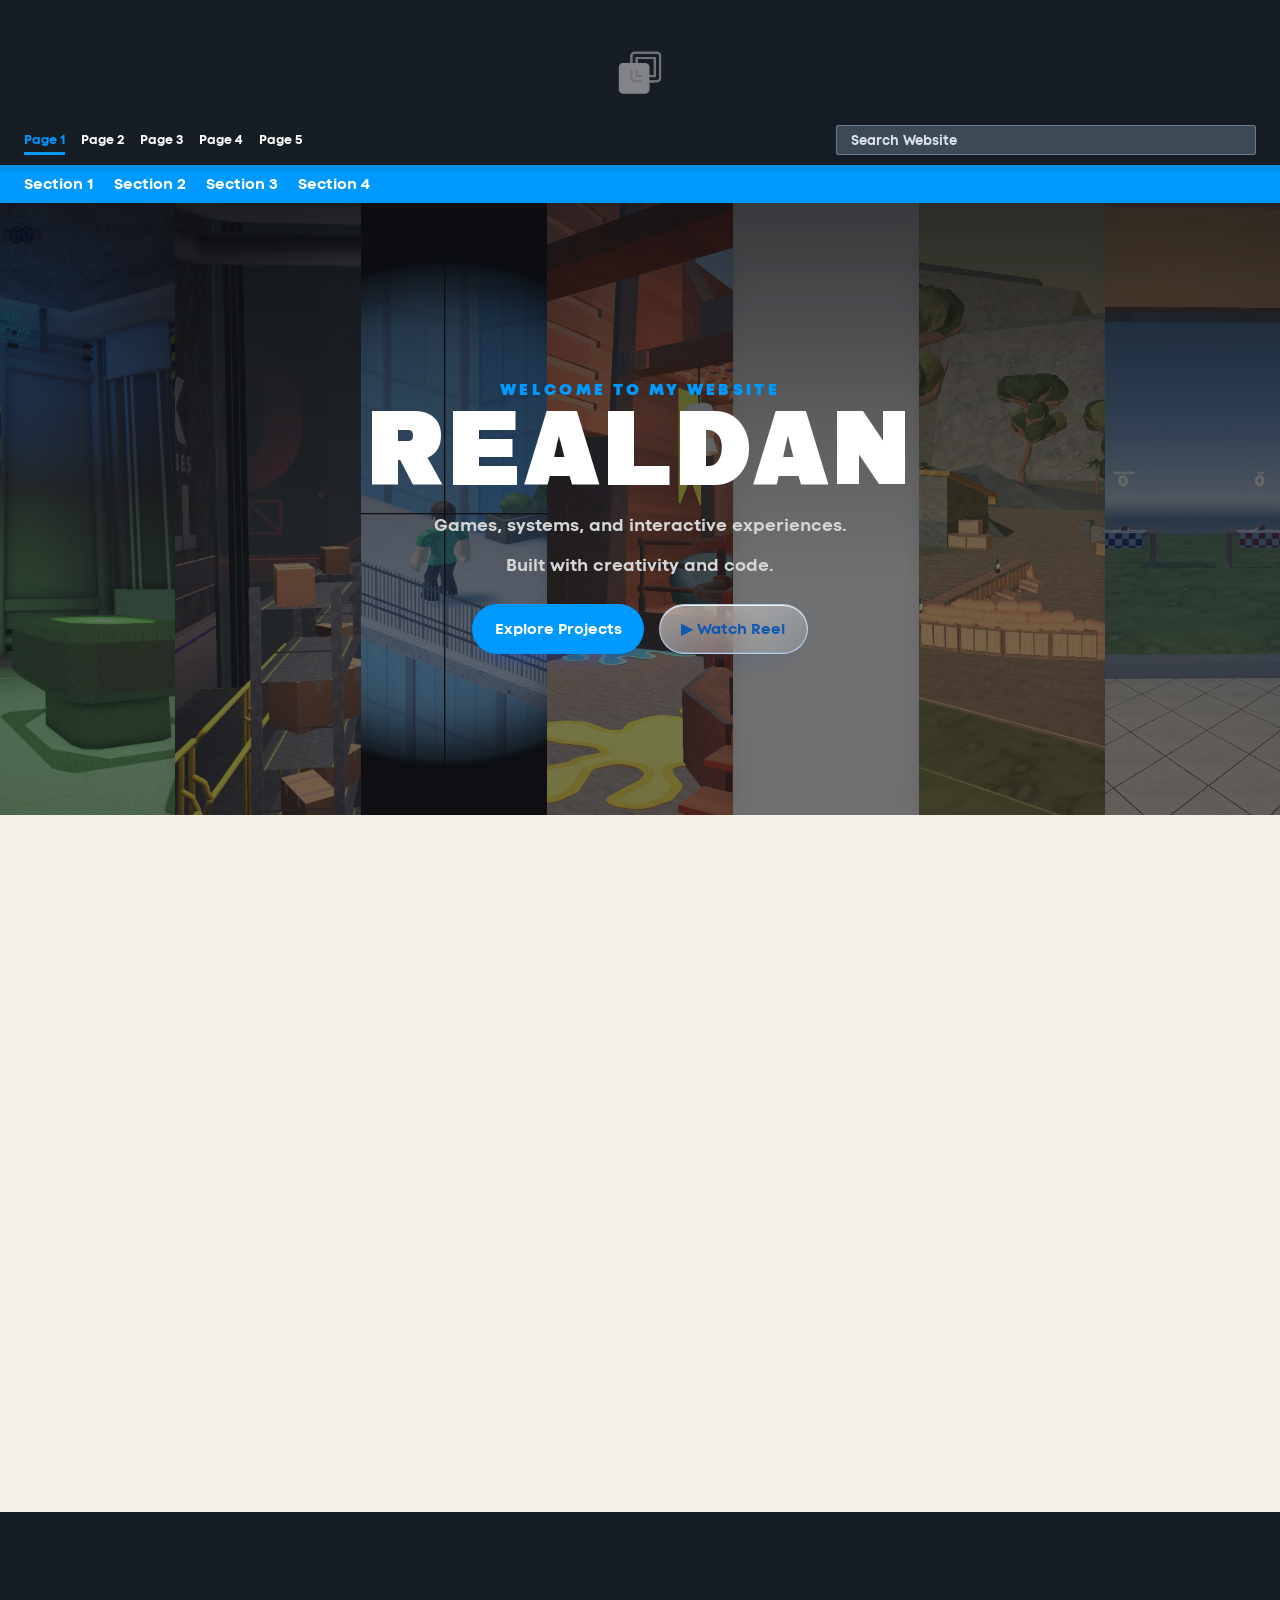
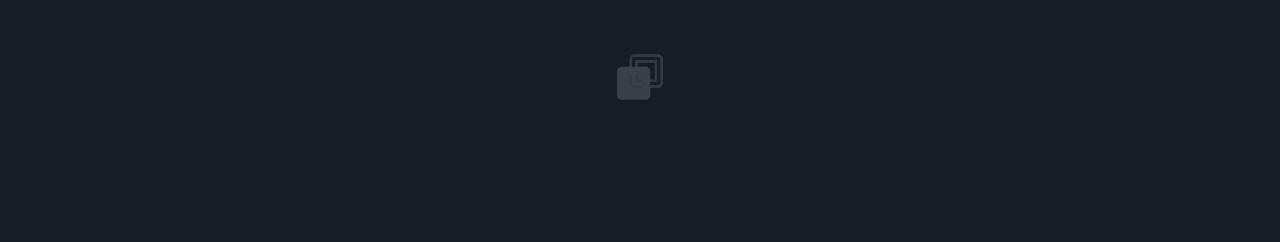
==== commit a9125233: "Adjust mobile hero strips and remove quick edit bar" ====
--- a/index.html
+++ b/index.html
@@ -81,12 +81,6 @@
     </div>
   </section>
 
-  <section class="quick-edit-note" aria-label="Editing help">
-    <div class="quick-edit-note-inner">
-      <p><strong>Quick edit tip:</strong> Open <code>script.js</code> and update the <code>SITE_CONTENT</code> block to change homepage text and button labels in one place.</p>
-    </div>
-  </section>
-
   <main class="content" id="page-content"></main>
 
   <div class="reel-modal" id="reel-modal" hidden>
--- a/styles.css
+++ b/styles.css
@@ -490,29 +490,6 @@
     inset 0 -1px 0 rgba(156, 197, 255, 0.35),
     0 14px 30px -22px rgba(18, 70, 156, 0.7);
 }
-
-.quick-edit-note {
-  width: 100%;
-  padding: 0.75rem var(--content-side-padding);
-  background: #e8f4ff;
-  border-top: 1px solid #c0def8;
-  border-bottom: 1px solid #c0def8;
-}
-
-.quick-edit-note-inner {
-  max-width: var(--container-max-width);
-  margin: 0 auto;
-}
-
-.quick-edit-note p {
-  font-size: 0.92rem;
-}
-
-.quick-edit-note code {
-  font-family: "Courier New", Courier, monospace;
-}
-
-
 
 .hero-strip-row {
   position: absolute;
@@ -612,9 +589,23 @@
   }
 
   .hero-video-row,
-  .hero-strip-row,
   .hero-strip-darken {
     display: none;
+  }
+
+  .hero-strip-row {
+    left: 0;
+    right: 0;
+  }
+
+  .hero-strip-image:nth-child(n + 3) {
+    display: none;
+  }
+
+  .hero-strip-image {
+    flex: 0 0 50%;
+    width: 50%;
+    opacity: 0.45;
   }
 
   .games-image-placeholder {
@@ -648,6 +639,10 @@
     width: 100%;
     text-align: center;
   }
+
+  .hero-strip-image {
+    opacity: 0.36;
+  }
 }
 
 .site-footer {
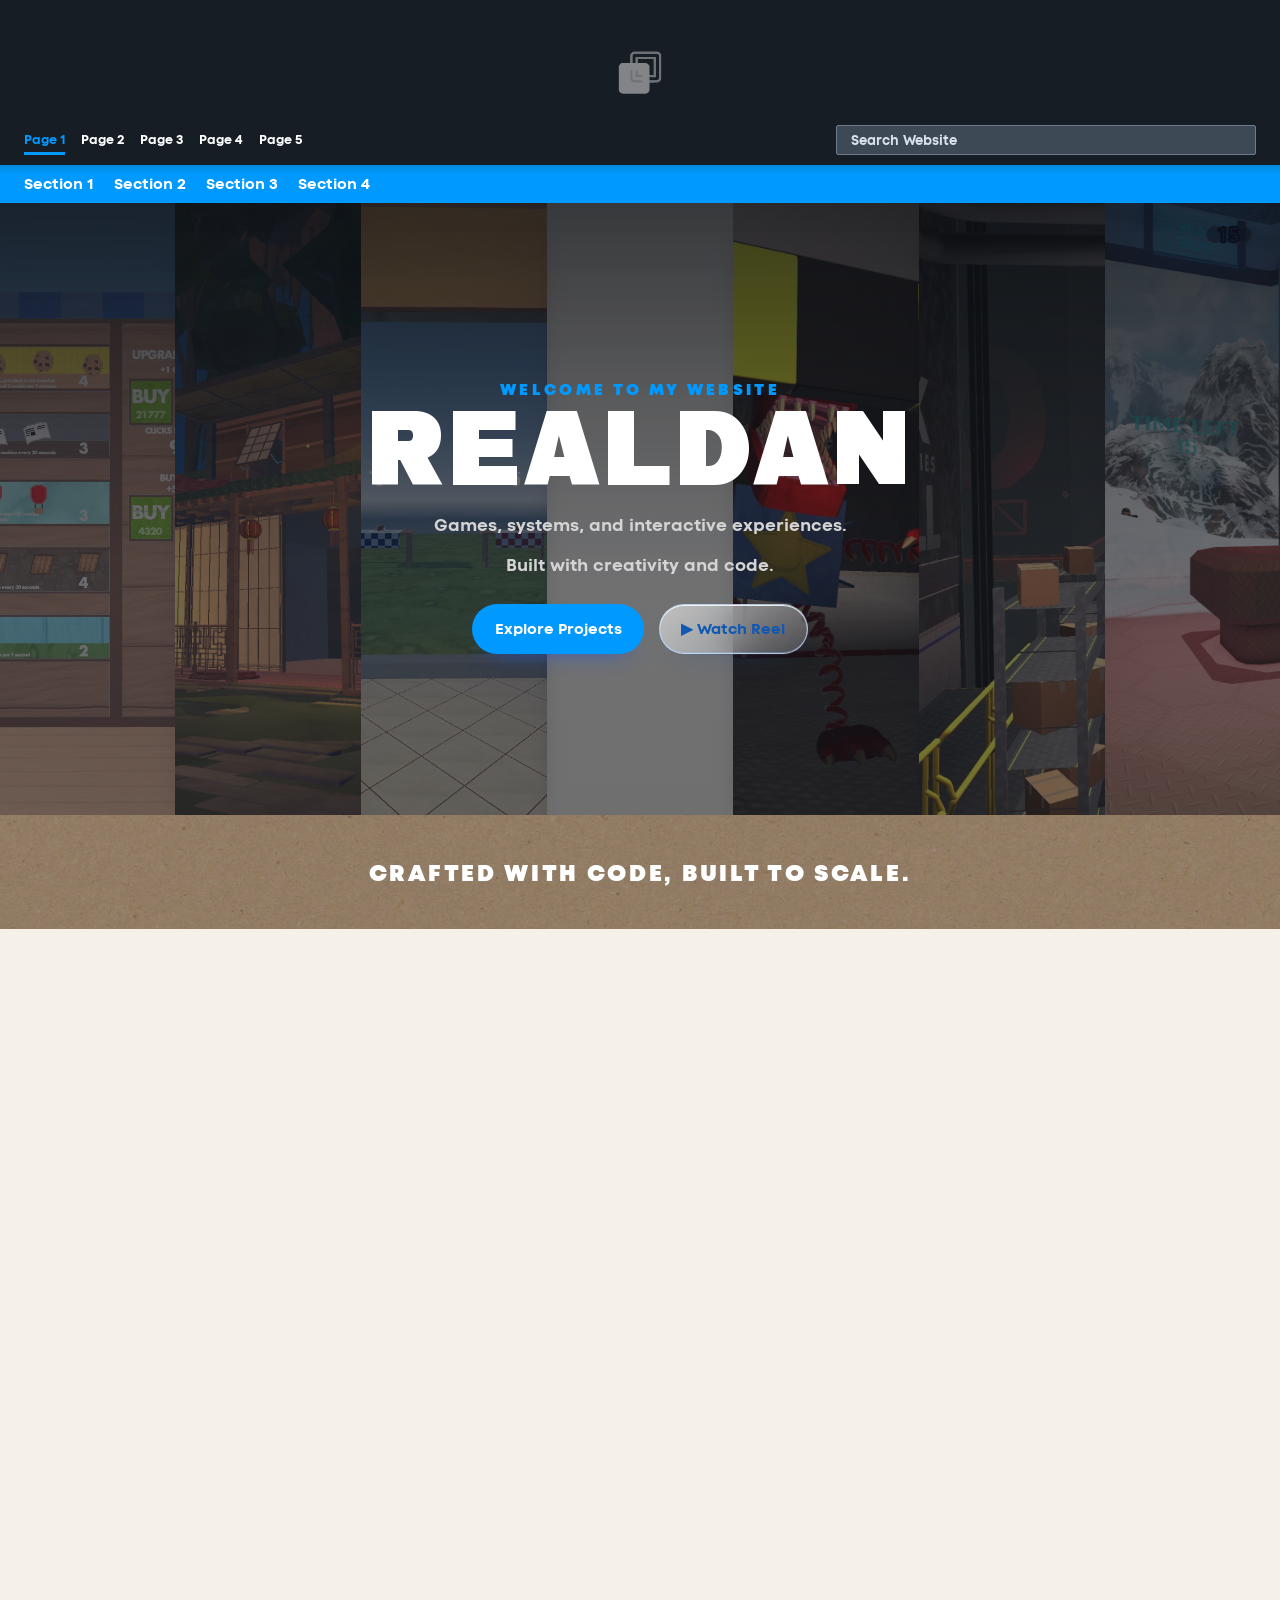
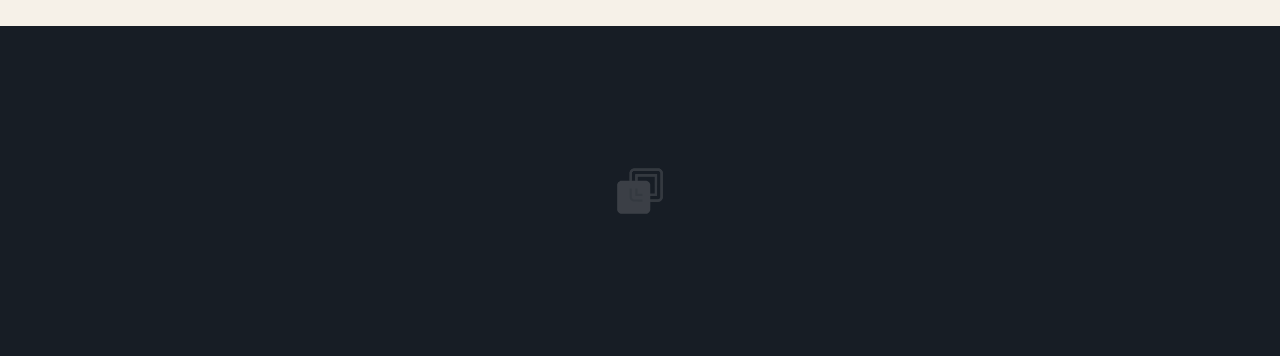
==== commit 1b75f0dc: "Fix mobile strip playback and add cardboard frame section" ====
--- a/index.html
+++ b/index.html
@@ -78,6 +78,9 @@
           
         </div>
       </div>
+      <div class="hero-cardboard-frame">
+        <p class="hero-cardboard-frame-text js-edit-cardboard-text">CRAFTED WITH CODE, BUILT TO SCALE.</p>
+      </div>
     </div>
   </section>
 
--- a/styles.css
+++ b/styles.css
@@ -526,6 +526,30 @@
   opacity: 0;
 }
 
+.hero-cardboard-frame {
+  width: 100%;
+  min-height: 114px;
+  margin-top: 0;
+  background-image:
+    linear-gradient(rgba(34, 28, 22, 0.35), rgba(34, 28, 22, 0.35)),
+    url("Images/cardboard.webp");
+  background-size: cover;
+  background-position: center;
+  background-repeat: no-repeat;
+  display: flex;
+  align-items: center;
+  justify-content: center;
+  padding: 1.1rem;
+}
+
+.hero-cardboard-frame-text {
+  font-family: var(--font-kicker);
+  color: #ffffff;
+  text-align: center;
+  letter-spacing: 0.12em;
+  font-size: clamp(1rem, 2.1vw, 1.4rem);
+}
+
 .reel-modal[hidden] {
   display: none;
 }
@@ -589,22 +613,24 @@
   }
 
   .hero-video-row,
+  .hero-strip-row,
   .hero-strip-darken {
-    display: none;
-  }
-
-  .hero-strip-row {
     left: 0;
     right: 0;
   }
 
+  .hero-strip-video:nth-child(n + 3),
   .hero-strip-image:nth-child(n + 3) {
     display: none;
   }
 
+  .hero-strip-video,
   .hero-strip-image {
     flex: 0 0 50%;
     width: 50%;
+  }
+
+  .hero-strip-image {
     opacity: 0.45;
   }
 
@@ -643,6 +669,10 @@
   .hero-strip-image {
     opacity: 0.36;
   }
+
+  .hero-cardboard-frame {
+    min-height: 96px;
+  }
 }
 
 .site-footer {
